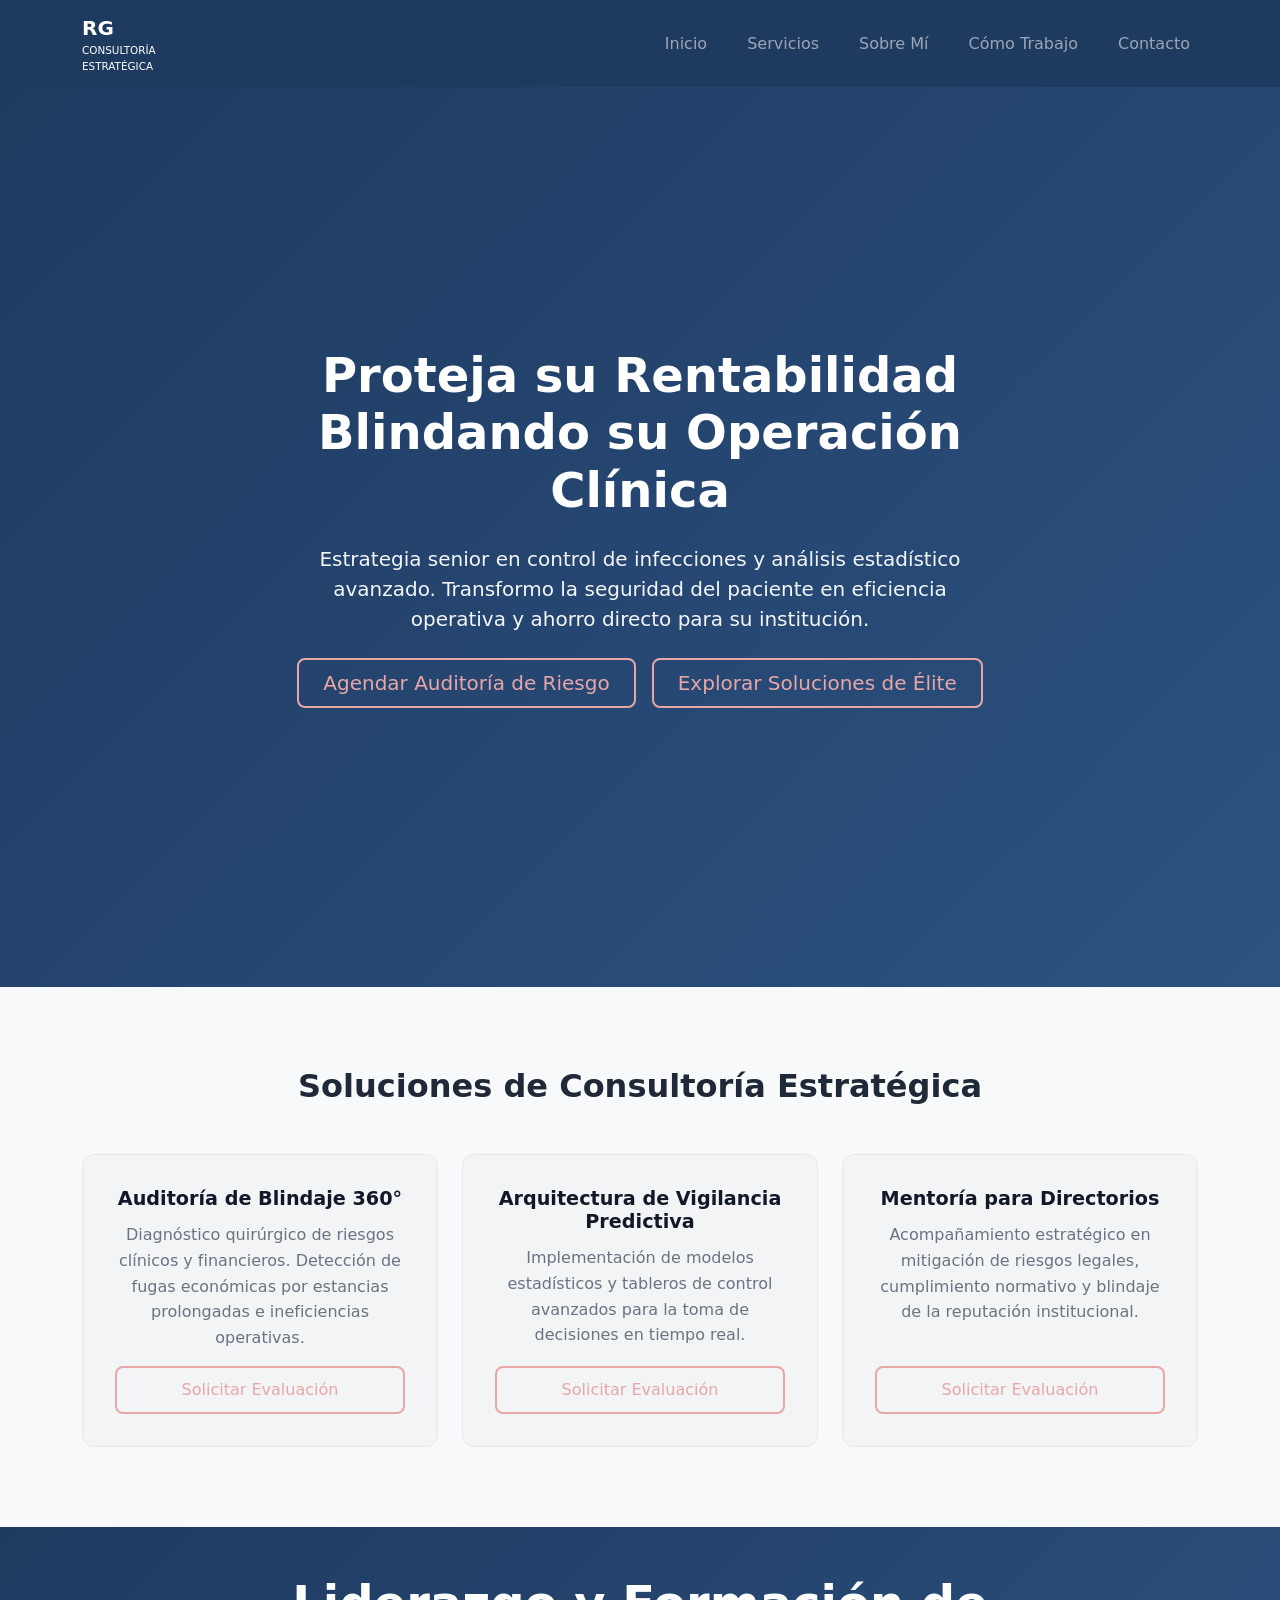
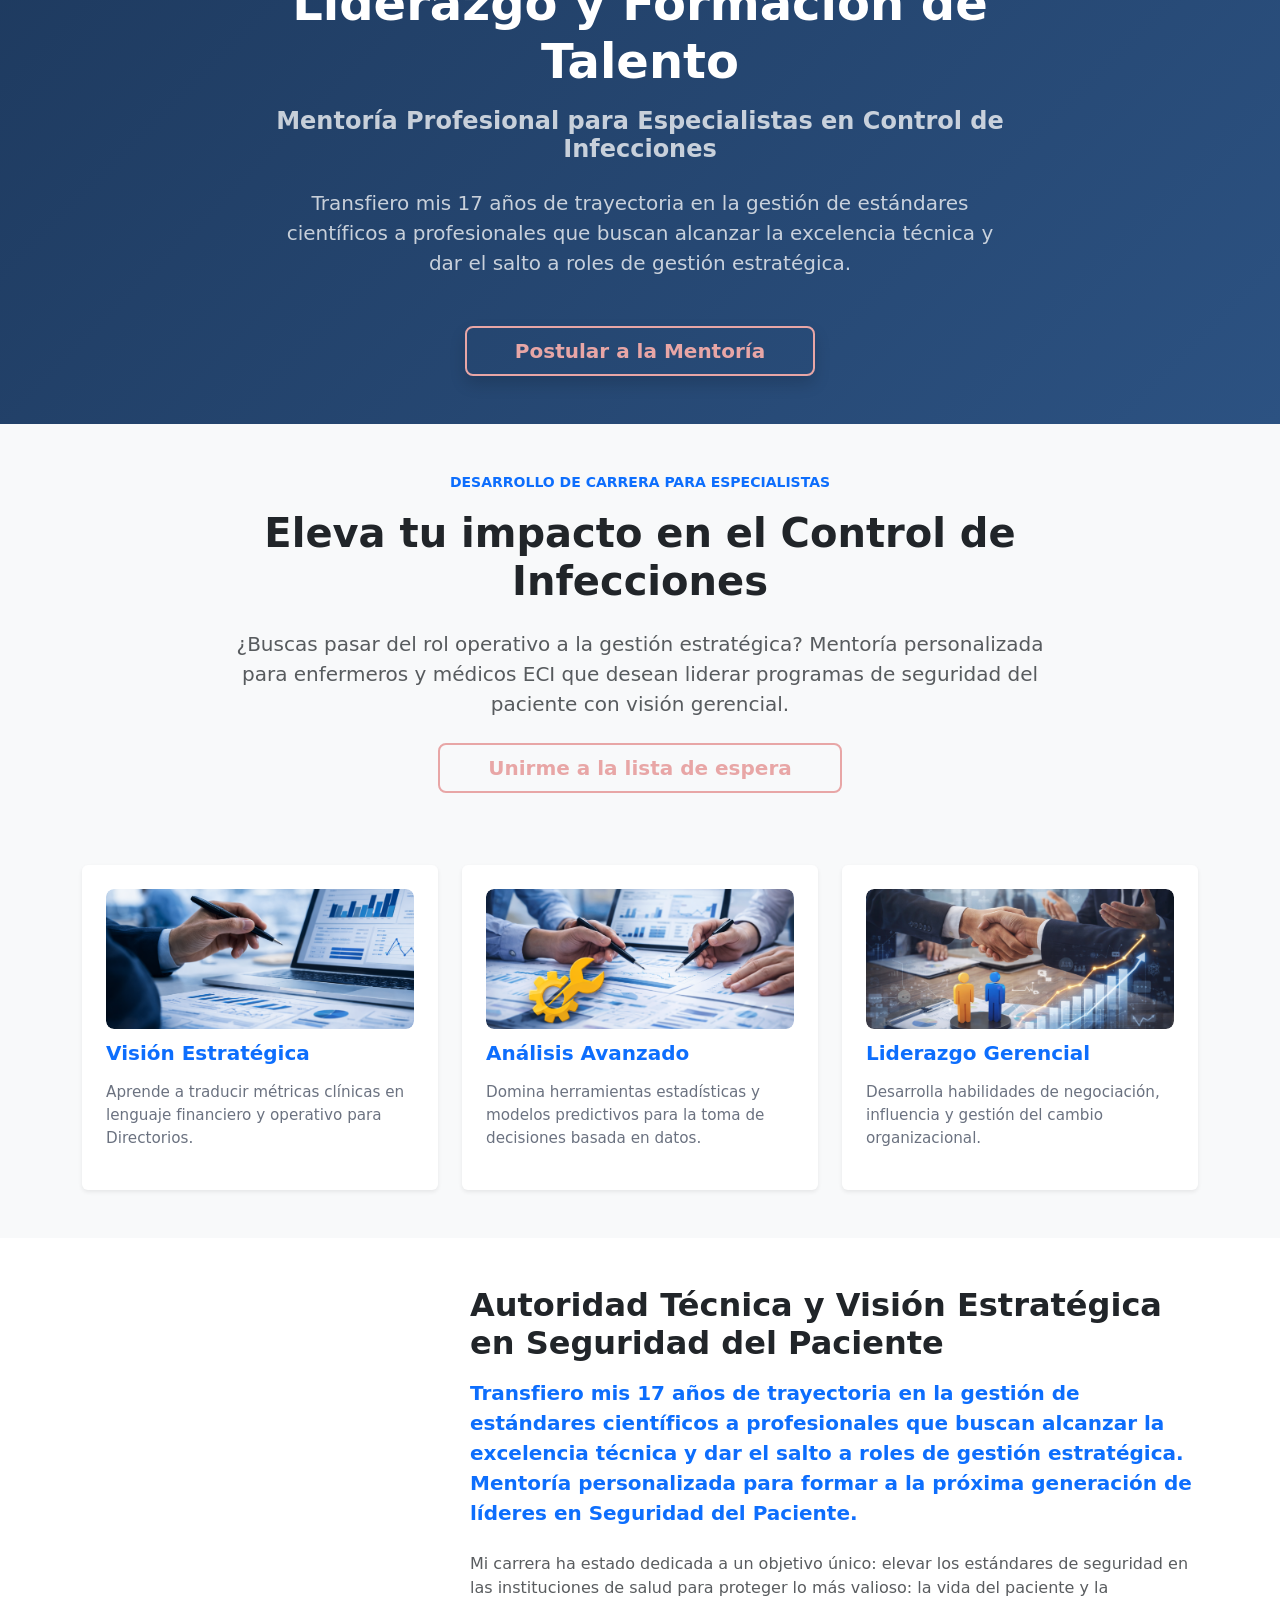
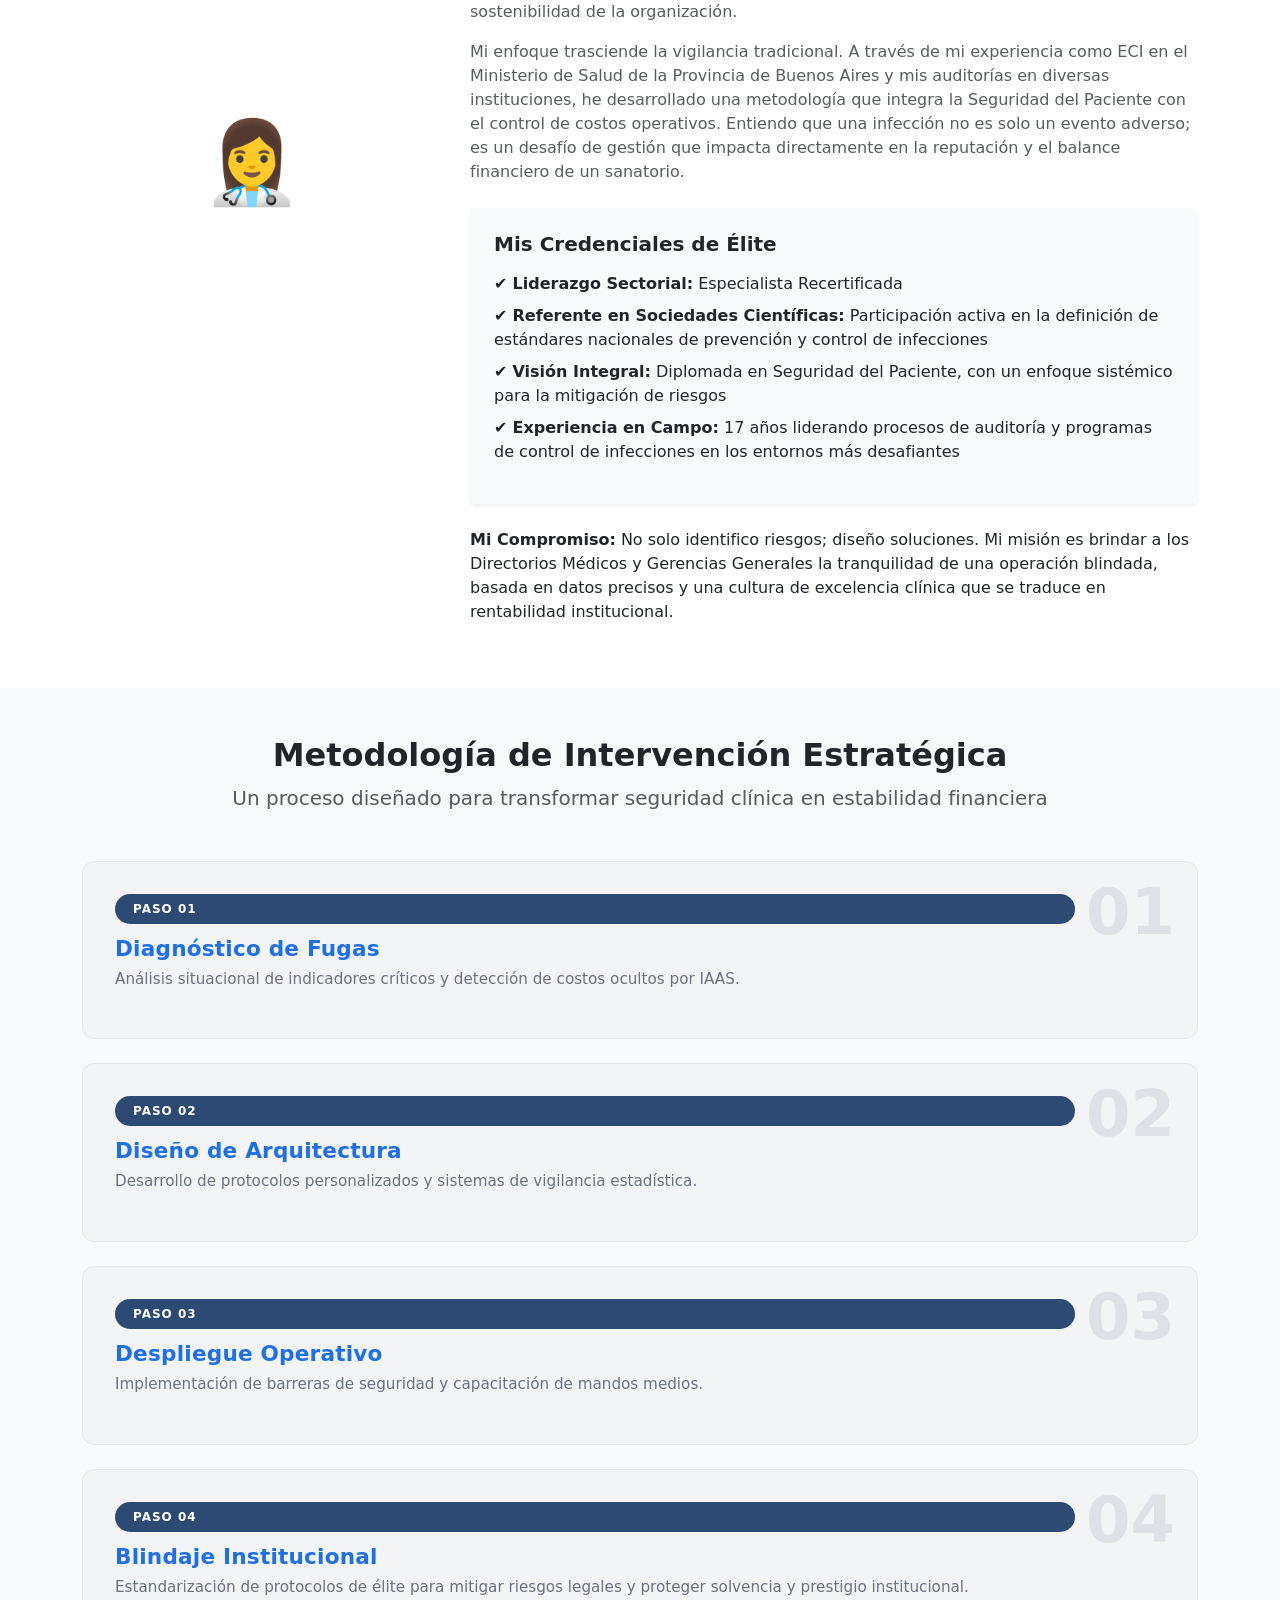
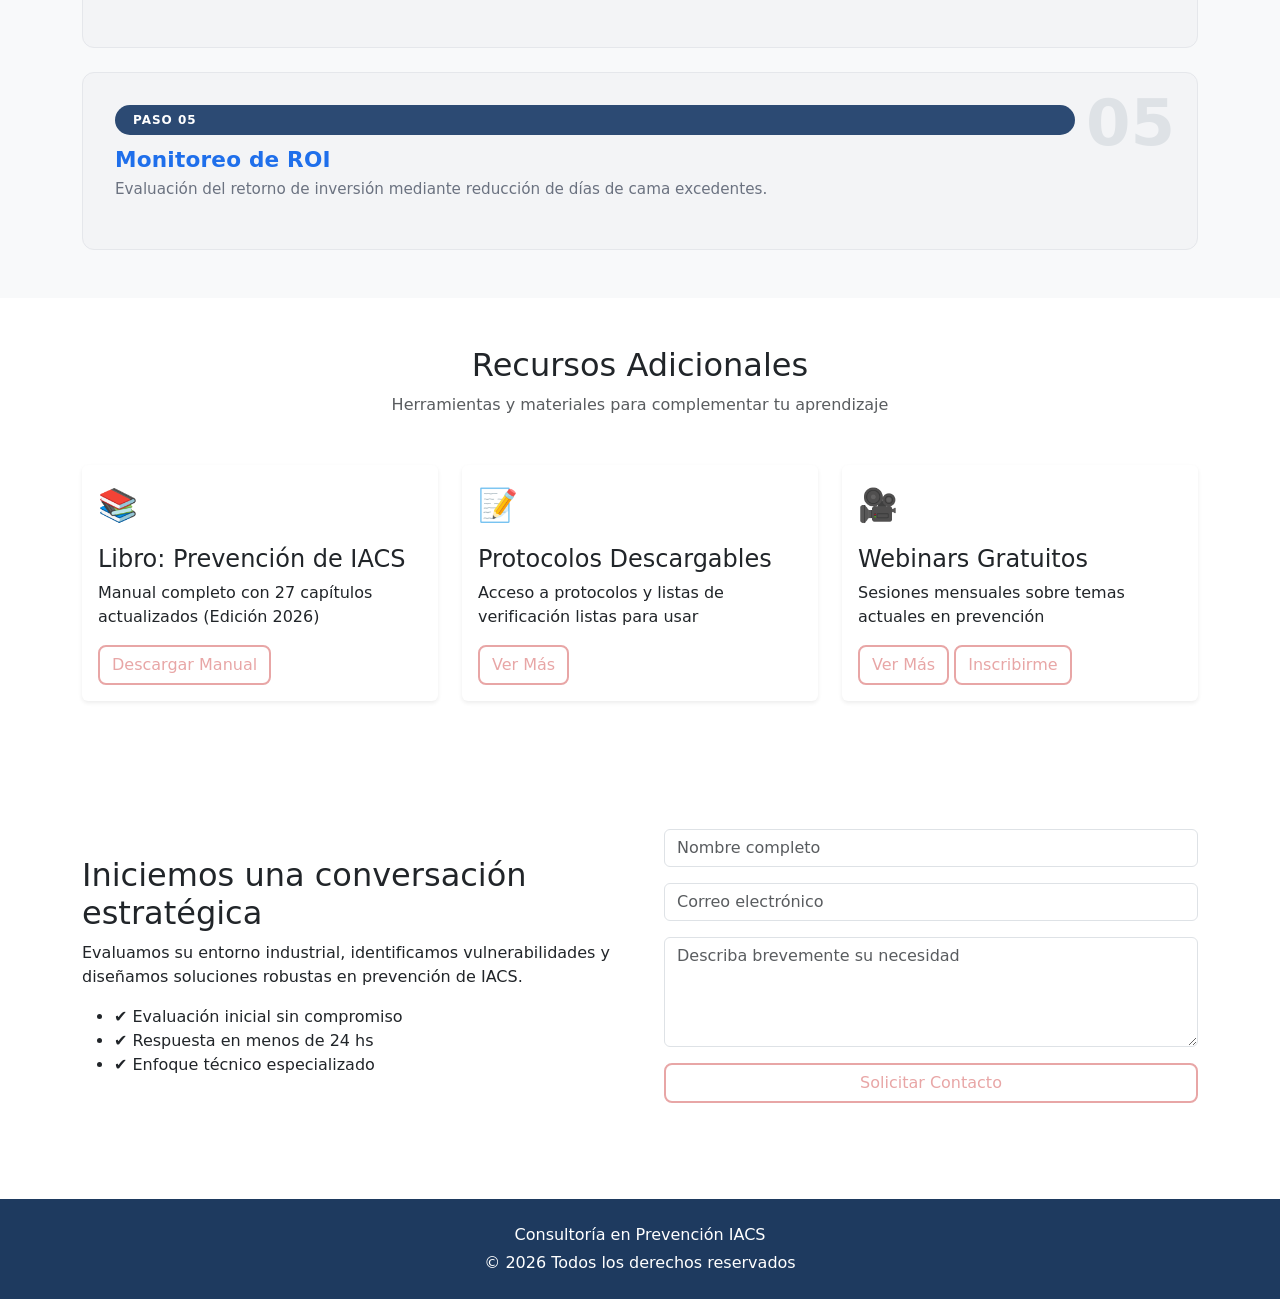
==== index.html @ 0b845f8f "Botones 2" ====
<!DOCTYPE html>
<html lang="es">
<head>
<meta charset="UTF-8">
<meta name="viewport" content="width=device-width, initial-scale=1.0">

 <!-- 2. SEO principal -->
    <title>Consultoría en Prevención de Infecciones Asociadas al Cuidado de la Salud (IACS)</title>
    <meta name="description" content="Consultoría especializada en prevención de Infecciones Asociadas al Cuidado de la Salud (IACS), seguridad del paciente y optimización de la operación clínica en hospitales y clínicas.">

    <!-- Canonical -->
<link rel="canonical" href="https://rgconsultoria-iacs.com.ar/">

<!-- Open Graph (mejora interpretación y redes) -->
<meta property="og:title" content="Consultoría en Prevención de IACS | Servicios Especializados">
<meta property="og:description" content="Consultoría especializada en prevención de Infecciones Asociadas al Cuidado de la Salud (IACS) y optimización de la operación clínica.">
<meta property="og:type" content="website">
<meta property="og:url" content="https://rgconsultoria-iacs.com.ar/">
<meta property="og:locale" content="es_AR">

<!-- Datos estructurados para Google -->
<script type="application/ld+json">
{
 "@context": "https://schema.org",
 "@type": "ProfessionalService",
 "name": "RG Consultoría Estratégica",
 "url": "https://rgconsultoria-iacs.com.ar",
 "description": "Consultoría especializada en prevención de Infecciones Asociadas al Cuidado de la Salud (IACS), seguridad del paciente y optimización de la operación clínica en instituciones sanitarias.",
 "areaServed": "Argentina",
 "serviceType": "Consultoría en control de infecciones hospitalarias",
 "industry": "Healthcare Consulting",
 "knowsAbout": [
  "Infecciones Asociadas al Cuidado de la Salud",
  "Control de infecciones hospitalarias",
  "Seguridad del paciente",
  "Gestión hospitalaria",
  "Epidemiología hospitalaria",
  "Rosa Gerez, Especialista en Control de Infecciones"
 ]
}
</script>
    <meta name="keywords" content="IACS, infecciones hospitalarias, consultoría sanitaria, control de infecciones, gestión hospitalaria, prevención, seguridad del paciente, PROA, PRA, RAM, MOR, PDR">


<!-- Bootstrap -->
<link href="https://cdn.jsdelivr.net/npm/bootstrap@5.3.3/dist/css/bootstrap.min.css" rel="stylesheet">

<!-- Tu CSS -->
<link rel="stylesheet" href="styles.css">

<style>
:root{
--primary:#1e3a5f;
--primary-light:#2c5282;
--accent:#00d4ff;
}

.hero{
min-height:100vh;
background:linear-gradient(135deg,var(--primary),var(--primary-light));
}

.section-padding{
padding:80px 0;
}

.footer{
background:var(--primary);
color:white;
}
</style>
</head>

<body>

<!-- ================= NAVBAR ================= -->

<nav class="navbar navbar-expand-lg navbar-dark sticky-top" style="background-color:#1e3a5f;">
<div class="container">

<a class="navbar-brand fw-bold" href="#">
RG
<small class="d-block fw-normal" style="font-size:0.65rem;">
CONSULTORÍA<br>ESTRATÉGICA
</small>
</a>

<button class="navbar-toggler" type="button" data-bs-toggle="collapse" data-bs-target="#navbarNav">
<span class="navbar-toggler-icon"></span>
</button>

<div class="collapse navbar-collapse justify-content-end" id="navbarNav">
<ul class="navbar-nav gap-lg-4">
<li class="nav-item"><a class="nav-link" href="#inicio">Inicio</a></li>
<li class="nav-item"><a class="nav-link" href="#servicios">Servicios</a></li>
<li class="nav-item"><a class="nav-link" href="#sobre-mi">Sobre Mí</a></li>
<li class="nav-item"><a class="nav-link" href="#proceso">Cómo Trabajo</a></li>
<li class="nav-item"><a class="nav-link" href="#contacto">Contacto</a></li>
</ul>
</div>

</div>
</nav>

<!-- ================= HERO ================= -->

<section class="hero d-flex align-items-center text-white text-center" id="inicio">

<div class="container">

<div class="row justify-content-center">
<div class="col-lg-9">

<h1 class="display-5 fw-bold mb-4">
Proteja su Rentabilidad Blindando su Operación Clínica
</h1>

<p class="lead mb-4">
Estrategia senior en control de infecciones y análisis estadístico avanzado.
Transformo la seguridad del paciente en eficiencia operativa y ahorro
directo para su institución.
</p>

<div class="d-flex flex-column flex-md-row justify-content-center gap-3">

<a href="#contacto" class="btn btn-light btn-lg px-4">
Agendar Auditoría de Riesgo
</a>

<a href="#servicios" class="btn btn-outline-light btn-lg px-4">
Explorar Soluciones de Élite
</a>

</div>

</div>
</div>

</div>
</section>

<!-- ================= SERVICES ================= -->

<section class="section-padding bg-light" id="servicios">
<div class="container text-center">

<h2 class="titulo-seccion">Soluciones de Consultoría Estratégica</h2>

<div class="row g-4">

<!-- SERVICIO 1 -->
<div class="col-md-4">
<div class="servicio-card">

<h3>Auditoría de Blindaje 360°</h3>

<p>
Diagnóstico quirúrgico de riesgos clínicos y financieros. Detección de fugas económicas por estancias prolongadas e ineficiencias operativas.
</p>

<a href="#contacto" class="btn-servicio">
Solicitar Evaluación
</a>

</div>
</div>

<!-- SERVICIO 2 -->
<div class="col-md-4">
<div class="servicio-card">

<h3>Arquitectura de Vigilancia Predictiva</h3>

<p>
Implementación de modelos estadísticos y tableros de control avanzados para la toma de decisiones en tiempo real.
</p>

<a href="#contacto" class="btn-servicio">
Solicitar Evaluación
</a>

</div>
</div>

<!-- SERVICIO 3 -->
<div class="col-md-4">
<div class="servicio-card">

<h3>Mentoría para Directorios</h3>

<p>
Acompañamiento estratégico en mitigación de riesgos legales, cumplimiento normativo y blindaje de la reputación institucional.
</p>

<a href="#contacto" class="btn-servicio">
Solicitar Evaluación
</a>

</div>
</div>

</div>
</div>
</section>

<!-- MENTORSHIP SECTION -->
<section class="py-5 text-white" style="background: linear-gradient(135deg, #1e3a5f 0%, #2c5282 100%);">
  <div class="container text-center">
    
    <div class="row justify-content-center">
      <div class="col-lg-8">
        
        <h2 class="display-5 fw-bold mb-3">
          Liderazgo y Formación de Talento
        </h2>

        <h3 class="h4 fw-semibold mb-4 opacity-75">
          Mentoría Profesional para Especialistas en Control de Infecciones
        </h3>

        <p class="lead mb-5 opacity-75">
          Transfiero mis 17 años de trayectoria en la gestión de estándares científicos 
          a profesionales que buscan alcanzar la excelencia técnica y dar el salto a roles 
          de gestión estratégica.
        </p>

        <a href="#contacto" class="btn btn-light btn-lg px-5 fw-bold shadow">
          Postular a la Mentoría
        </a>

      </div>
    </div>

  </div>
</section>


<!-- CAREER DEVELOPMENT SECTION -->
<section class="py-5 bg-light">
  <div class="container">

    <!-- Header -->
    <div class="row justify-content-center text-center mb-5">
      <div class="col-lg-9">

        <p class="text-uppercase fw-semibold text-primary small mb-3">
          Desarrollo de Carrera para Especialistas
        </p>

        <h2 class="display-6 fw-bold mb-4">
          Eleva tu impacto en el Control de Infecciones
        </h2>

        <p class="lead text-muted mb-4">
          ¿Buscas pasar del rol operativo a la gestión estratégica? Mentoría personalizada 
          para enfermeros y médicos ECI que desean liderar programas de seguridad del paciente 
          con visión gerencial.
        </p>

        <a href="#contacto" class="btn btn-primary btn-lg px-5 fw-semibold">
          Unirme a la lista de espera
        </a>

      </div>
    </div>

   <!-- Cards -->
<div class="row g-4 mt-4">

  <div class="col-md-4">
    <div class="card h-100 border-0 shadow-sm">
      <div class="card-body p-4">

        <div class="card-img-container">
          <img src="img/vision-estrategica.png"
          class="card-img-feature"
          alt="Visión estratégica">
        </div>

        <h5 class="fw-bold mb-3 text-primary">
          Visión Estratégica
        </h5>

        <p class="texto-proceso">
          Aprende a traducir métricas clínicas en lenguaje financiero y operativo 
          para Directorios.
        </p>

      </div>
    </div>
  </div>

  <div class="col-md-4">
    <div class="card h-100 border-0 shadow-sm">
      <div class="card-body p-4">

        <div class="card-img-container">
          <img src="img/Analisis-Avanzado.png"
          class="card-img-feature"
          alt="Análisis Avanzado">
        </div>

        <h5 class="fw-bold mb-3 text-primary">
          Análisis Avanzado
        </h5>

        <p class="texto-proceso">
          Domina herramientas estadísticas y modelos predictivos para la toma 
          de decisiones basada en datos.
        </p>

      </div>
    </div>
  </div>

  <div class="col-md-4">
    <div class="card h-100 border-0 shadow-sm">
      <div class="card-body p-4">

        <div class="card-img-container">
          <img src="img/Liderazgo-Gerencial.png"
          class="card-img-feature"
          alt="Liderazgo Gerencial">
        </div>

        <h5 class="fw-bold mb-3 text-primary">
          Liderazgo Gerencial
        </h5>

        <p class="texto-proceso">
          Desarrolla habilidades de negociación, influencia y gestión del cambio 
          organizacional.
        </p>

      </div>
    </div>
  </div>

</div>
  </div>
</section>

<!-- ABOUT SECTION -->
<section id="sobre-mi" class="py-5">
  <div class="container">
    <div class="row align-items-center g-5">

      <!-- Imagen / Ícono -->
      <div class="col-lg-4 text-center">
        <div class="display-1">
          👩‍⚕️
        </div>
      </div>

      <!-- Texto -->
      <div class="col-lg-8">

        <h2 class="fw-bold mb-3">
          Autoridad Técnica y Visión Estratégica en Seguridad del Paciente
        </h2>

        <p class="fs-5 fw-semibold text-primary mb-4">
          Transfiero mis 17 años de trayectoria en la gestión de estándares científicos a profesionales que buscan alcanzar la excelencia técnica y dar el salto a roles de gestión estratégica. Mentoría personalizada para formar a la próxima generación de líderes en Seguridad del Paciente.
        </p>

        <p class="text-muted">
          Mi carrera ha estado dedicada a un objetivo único: elevar los estándares de seguridad en las instituciones de salud para proteger lo más valioso: la vida del paciente y la sostenibilidad de la organización.
        </p>

        <p class="text-muted">
          Mi enfoque trasciende la vigilancia tradicional. A través de mi experiencia como ECI en el Ministerio de Salud de la Provincia de Buenos Aires y mis auditorías en diversas instituciones, he desarrollado una metodología que integra la Seguridad del Paciente con el control de costos operativos. Entiendo que una infección no es solo un evento adverso; es un desafío de gestión que impacta directamente en la reputación y el balance financiero de un sanatorio.
        </p>

        <!-- Credenciales -->
        <div class="mt-4 p-4 bg-light rounded shadow-sm">
  <h5 class="fw-bold mb-3">Mis Credenciales de Élite</h5>

  <ul class="list-unstyled mb-3">
    <li class="mb-2">
      ✔ <strong>Liderazgo Sectorial:</strong> Especialista Recertificada
    </li>

    <li class="mb-2">
      ✔ <strong>Referente en Sociedades Científicas:</strong> Participación activa en la definición de estándares nacionales de prevención y control de infecciones
    </li>

    <li class="mb-2">
      ✔ <strong>Visión Integral:</strong> Diplomada en Seguridad del Paciente, con un enfoque sistémico para la mitigación de riesgos
    </li>

    <li>
      ✔ <strong>Experiencia en Campo:</strong> 17 años liderando procesos de auditoría y programas de control de infecciones en los entornos más desafiantes
    </li>
  </ul>
        </div>

        <p class="mt-4">
          <strong>Mi Compromiso:</strong> No solo identifico riesgos; diseño soluciones. 
    Mi misión es brindar a los Directorios Médicos y Gerencias Generales la tranquilidad 
    de una operación blindada, basada en datos precisos y una cultura de excelencia clínica 
    que se traduce en rentabilidad institucional.
        </p>

      </div>
    </div>
  </div>
</section>



<!-- PROCESS SECTION -->
<section id="proceso" class="py-5 bg-light">
  <div class="container">

    <!-- Header -->
    <div class="text-center mb-5">
      <h2 class="fw-bold">Metodología de Intervención Estratégica</h2>
      <p class="lead text-muted">
        Un proceso diseñado para transformar seguridad clínica en estabilidad financiera
      </p>
    </div>

    <div class="row g-4">

      <!-- STEP 1 -->
      <div class="col-12">
        <div class="proceso-card">
          <div class="numero-proceso">01</div>

          <span class="paso-badge">PASO 01</span>

          <h5 class="titulo-proceso">
            Diagnóstico de Fugas
          </h5>

          <p class="texto-proceso">
            Análisis situacional de indicadores críticos y detección de costos ocultos por IAAS.
          </p>
        </div>
      </div>

      <!-- STEP 2 -->
      <div class="col-12">
        <div class="proceso-card">
          <div class="numero-proceso">02</div>

          <span class="paso-badge">PASO 02</span>

          <h5 class="titulo-proceso">
            Diseño de Arquitectura
          </h5>

          <p class="texto-proceso">
            Desarrollo de protocolos personalizados y sistemas de vigilancia estadística.
          </p>
        </div>
      </div>

      <!-- STEP 3 -->
      <div class="col-12">
        <div class="proceso-card">
          <div class="numero-proceso">03</div>

          <span class="paso-badge">PASO 03</span>

          <h5 class="titulo-proceso">
            Despliegue Operativo
          </h5>

          <p class="texto-proceso">
            Implementación de barreras de seguridad y capacitación de mandos medios.
          </p>
        </div>
      </div>

      <!-- STEP 4 -->
      <div class="col-12">
        <div class="proceso-card">
          <div class="numero-proceso">04</div>

          <span class="paso-badge">PASO 04</span>

          <h5 class="titulo-proceso">
            Blindaje Institucional
          </h5>

          <p class="texto-proceso">
            Estandarización de protocolos de élite para mitigar riesgos legales
            y proteger solvencia y prestigio institucional.
          </p>
        </div>
      </div>

      <!-- STEP 5 -->
      <div class="col-12">
        <div class="proceso-card">
          <div class="numero-proceso">05</div>

          <span class="paso-badge">PASO 05</span>

          <h5 class="titulo-proceso">
            Monitoreo de ROI
          </h5>

          <p class="texto-proceso">
            Evaluación del retorno de inversión mediante reducción de días de cama excedentes.
          </p>
        </div>
      </div>

    </div>
  </div>
</section>



<!-- ================= RECURSOS  ================= -->


<section class="resources py-5" id="recursos">
  <div class="container">

    <div class="text-center mb-5">
      <h2>Recursos Adicionales</h2>
      <p class="text-muted">Herramientas y materiales para complementar tu aprendizaje</p>
    </div>

    <div class="row g-4">

      <div class="col-md-6 col-lg-4">
        <div class="card h-100 shadow-sm border-0">
          <div class="card-body">

            <div class="fs-2 mb-3">📚</div>

            <h4 class="card-title">Libro: Prevención de IACS</h4>

            <p class="card-text">
              Manual completo con 27 capítulos actualizados (Edición 2026)
            </p>

            <a href="recursos/Prevención de Infecciones Asociadas al Cuidado de la Salud.pdf" class="btn btn-outline-danger">
              Descargar Manual
            </a>

          </div>
        </div>
      </div>


      <div class="col-md-6 col-lg-4">
        <div class="card h-100 shadow-sm border-0">
          <div class="card-body">

            <div class="fs-2 mb-3">📝</div>

            <h4 class="card-title">Protocolos Descargables</h4>

            <p class="card-text">
              Acceso a protocolos y listas de verificación listas para usar
            </p>

            <a href="resourses.html" class="btn btn-outline-danger">
              Ver Más
            </a>

          </div>
        </div>
      </div>


      <div class="col-md-6 col-lg-4">
        <div class="card h-100 shadow-sm border-0">
          <div class="card-body">

            <div class="fs-2 mb-3">🎥</div>

            <h4 class="card-title">Webinars Gratuitos</h4>

            <p class="card-text">
              Sesiones mensuales sobre temas actuales en prevención
            </p>

            <a href="resourses.html" class="btn btn-outline-danger">
              Ver Más
            </a>
            <a href="index.html#contacto" class="btn btn-outline-danger">
              Inscribirme
            </a>

          </div>
        </div>
      </div>

    </div>

  </div>
</section>
<!-- ================= CONTACT (igual texto) ================= -->

<section class="section-padding" id="contacto">
<div class="container">

<div class="row g-5 align-items-center">

<div class="col-md-6">
<h2>Iniciemos una conversación estratégica</h2>
<p>
Evaluamos su entorno industrial, identificamos vulnerabilidades y
diseñamos soluciones robustas en prevención de IACS.
</p>
<ul>
<li>✔ Evaluación inicial sin compromiso</li>
<li>✔ Respuesta en menos de 24 hs</li>
<li>✔ Enfoque técnico especializado</li>
</ul>
</div>

<div class="col-md-6">

<form id="contactForm">

<div class="mb-3">
<input type="text" name="nombre" class="form-control" placeholder="Nombre completo" required>
</div>

<div class="mb-3">
<input type="email" name="email" class="form-control" placeholder="Correo electrónico" required>
</div>

<div class="mb-3">
<textarea name="mensaje" class="form-control" rows="4" placeholder="Describa brevemente su necesidad"></textarea>
</div>

<button type="submit" class="btn btn-primary w-100">
Solicitar Contacto
</button>

</form>

<p id="respuesta" class="mt-3 text-success"></p>

</div>
</div>
</div>
</section>

<!-- ================= FOOTER ================= -->

<footer class="footer py-4 text-center">
<div class="container">
<p class="mb-1">Consultoría en Prevención IACS</p>
<p class="mb-0">© 2026 Todos los derechos reservados</p>
</div>
</footer>

<script src="https://cdn.jsdelivr.net/npm/bootstrap@5.3.2/dist/js/bootstrap.bundle.min.js"></script>
<script>

const form = document.getElementById("contactForm");

form.addEventListener("submit", function(e){

e.preventDefault();

const data = new FormData(form);

fetch("https://script.google.com/macros/s/AKfycbys8Nku9BcvokausX7M94E_9Dli8egHBIIAOxjEu-GWNiD5IlkWFVbdpe_EuDMEPZQI/exec", {
method: "POST",
body: data
})
.then(response => response.text())
.then(data => {

document.getElementById("respuesta").innerHTML =
"✔ Mensaje enviado correctamente. Nos pondremos en contacto.";

form.reset();

})
.catch(error => {

document.getElementById("respuesta").innerHTML =
"❌ Error al enviar el mensaje.";

});

});

</script>
</body>
</html>
---- styles.css ----
.proceso-card{
    border:1px solid #e5e7eb;
    background:#f3f4f6;
    padding:2rem;
    border-radius:12px;
    position:relative;
    overflow:hidden;
}

.numero-proceso{
    position:absolute;
    top:18px;
    right:22px;
    font-size:64px;   /* antes 90px */
    font-weight:800;
    color:#dee2e6;    /* más claro */
    line-height:1;
}

.paso-badge{
    display:block;
    width:calc(100% - 90px);
    background:#2c4a73;
    color:white;
    padding:6px 18px;
    border-radius:20px;
    font-size:0.75rem;
    font-weight:700;
    letter-spacing:1px;
}
.titulo-proceso{
    font-size:1.35rem;
    font-weight:700;
    color:#1f6feb;
    margin-top:12px;
    margin-bottom:6px;
    letter-spacing:0.2px;
}

.texto-proceso{
    color:#6b7280;
    font-size:0.95rem;
    line-height:1.5;
}

.hero{
padding-top:120px;
padding-bottom:140px;
background: linear-gradient(135deg,#2c4a73,#314f78);
}

.hero h1{
max-width:none;
margin:auto;
}

.hero p{
max-width:700px;
margin:auto;
opacity:0.95;
}

.btn-light{
font-weight:600;
}

/* TITULO SECCION */

.titulo-seccion{
    font-size:2rem;
    font-weight:700;
    margin-bottom:3rem;
    color:#1f2937;
}

/* CARDS SERVICIOS */

.servicio-card{
    background:#f3f4f6;
    border:1px solid #e5e7eb;
    border-radius:12px;
    padding:2rem;

    height:100%;
    display:flex;
    flex-direction:column;

    transition:all 0.25s ease;
}

/* hover elegante */

.servicio-card:hover{
    transform:translateY(-6px);
    box-shadow:0 10px 30px rgba(0,0,0,0.08);
}

/* TITULO */

.servicio-card h3{
    font-size:1.2rem;
    font-weight:700;
    margin-bottom:0.8rem;
    color:#111827;
}

/* TEXTO */

.servicio-card p{
    color:#6b7280;
    line-height:1.6;
    flex-grow:1;
}

/* BOTON */

.btn-servicio{
    margin-top:auto;

    background:transparent;
    color:#e8a6a6;

    padding:10px 18px;

    border-radius:8px;
    border:2px solid #e8a6a6;

    text-decoration:none;
    font-weight:500;

    transition:all 0.25s ease;
}


.btn-servicio:hover{
    background:#e8a6a6;
    color:#1f2937;
    transform:translateY(-2px);
    box-shadow:0 8px 18px rgba(0,0,0,0.12);
}

.icono-card{
    width:70px;
    height:70px;
    object-fit:contain;
    margin-bottom:12px;
}

.card-img-feature{
    width:100%;
    height:100%;
    object-fit:cover;
    border-radius:8px;
}

.card-img-container{
    height:140px;
    overflow:hidden;
    border-radius:8px;
    margin-bottom:12px;
}

.btn{
    background:transparent;
    color:#e8a6a6;
    border:2px solid #e8a6a6;
    border-radius:8px;
    font-weight:500;
    transition:all 0.25s ease;
}

.btn:hover{
    background:#e8a6a6;
    color:#1f2937;
    transform:translateY(-2px);
    box-shadow:0 8px 18px rgba(0,0,0,0.12);
}
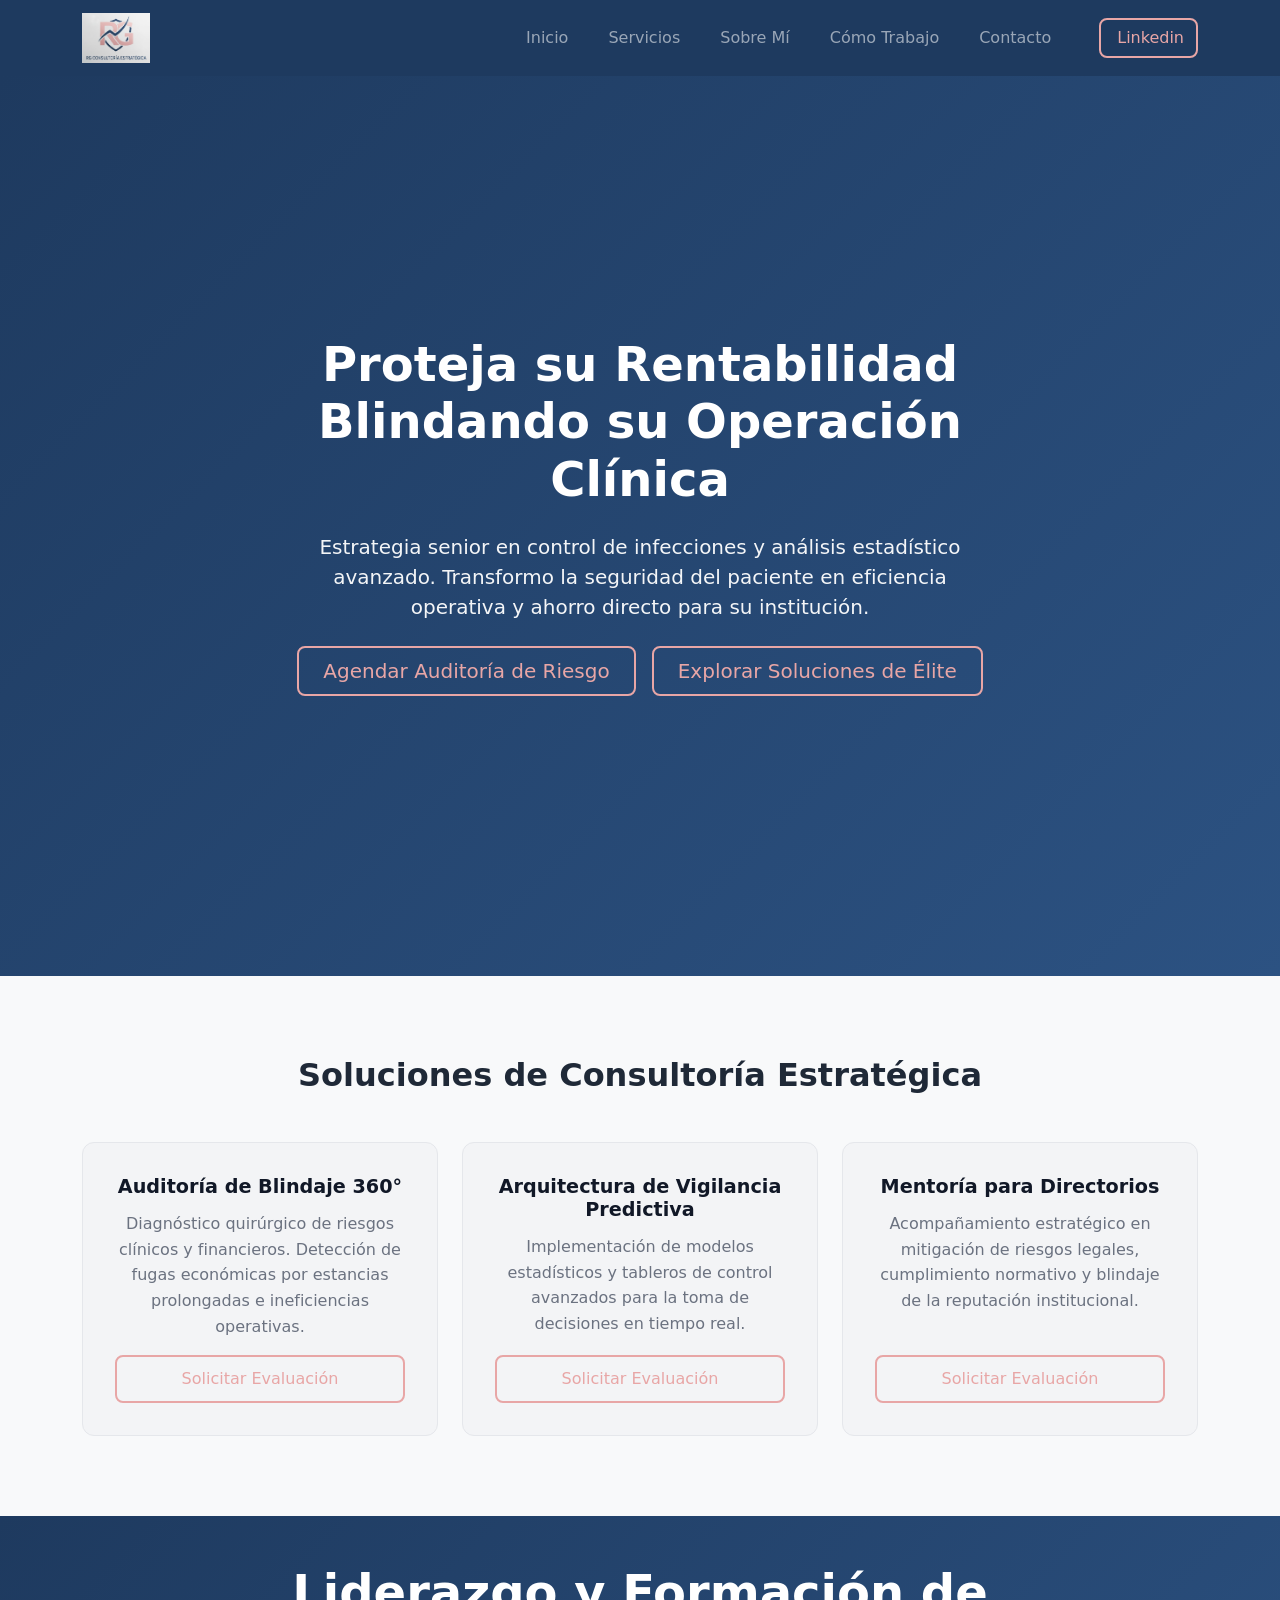
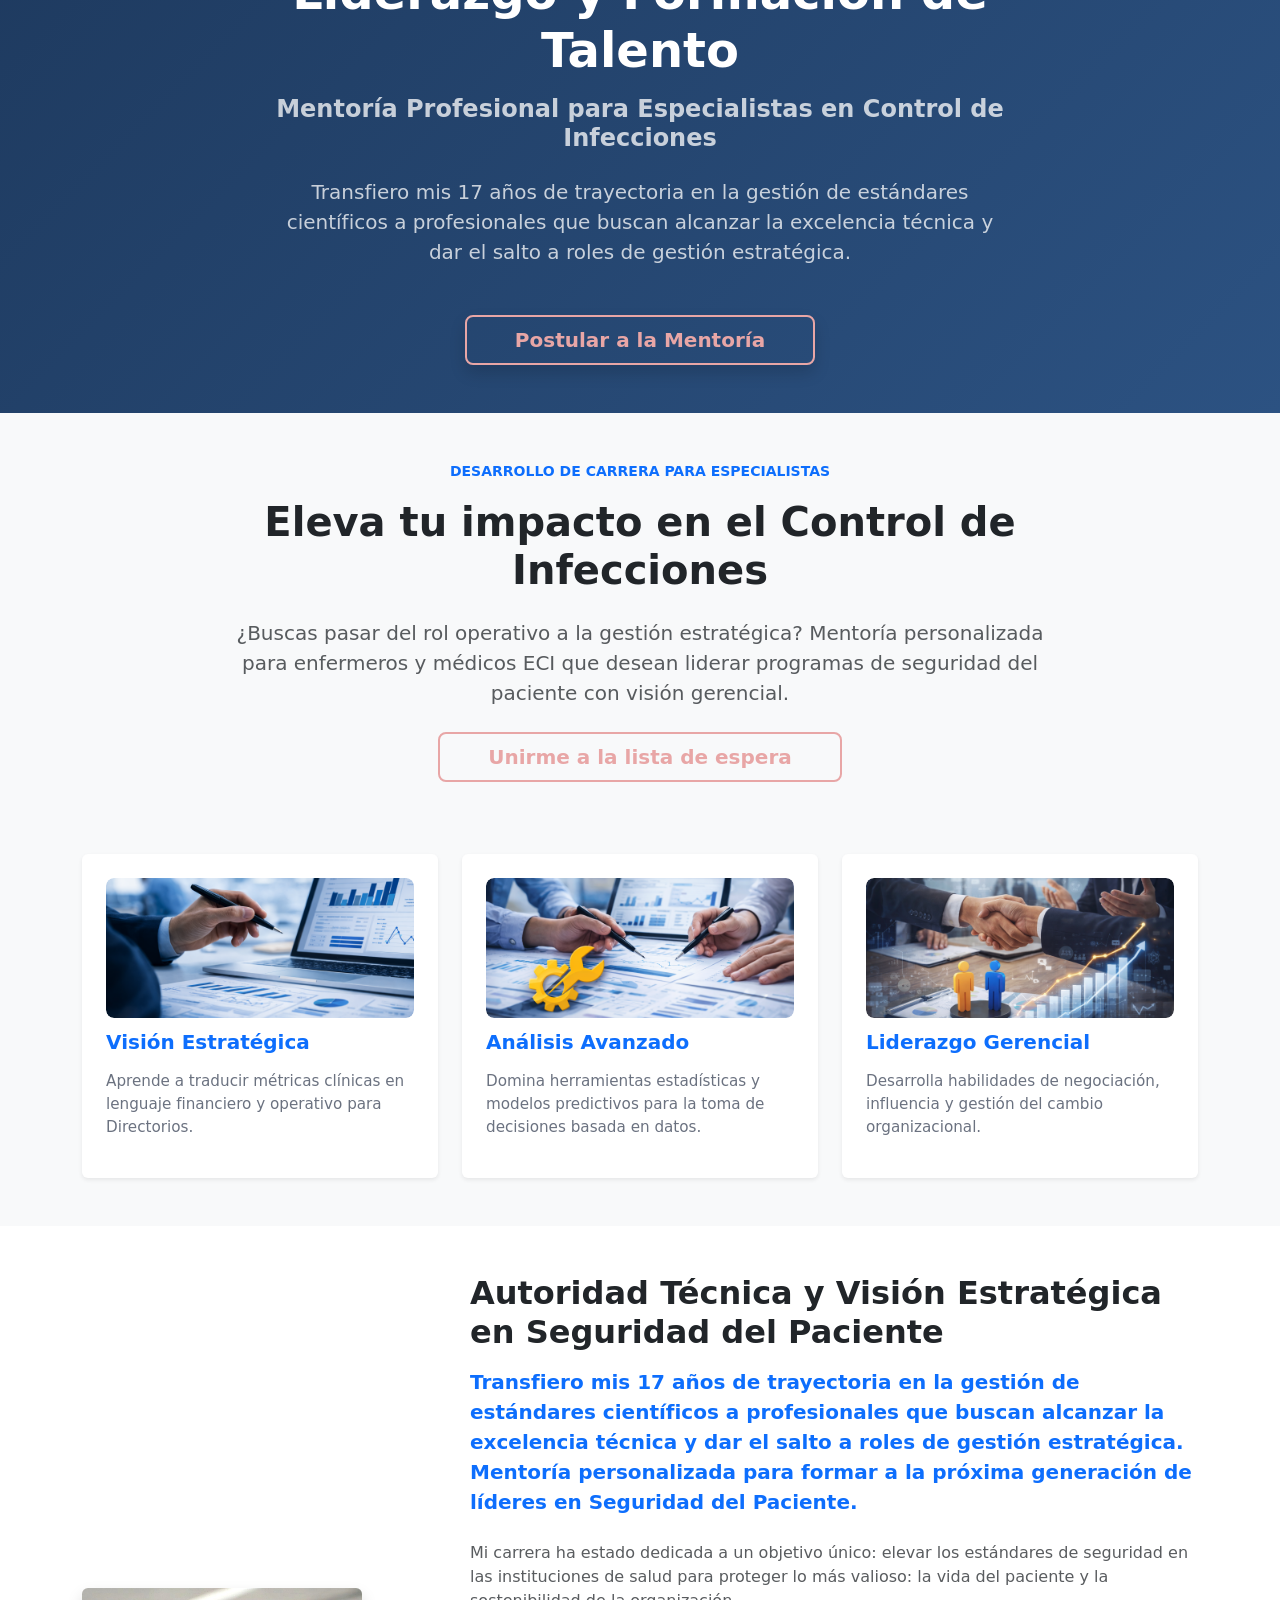
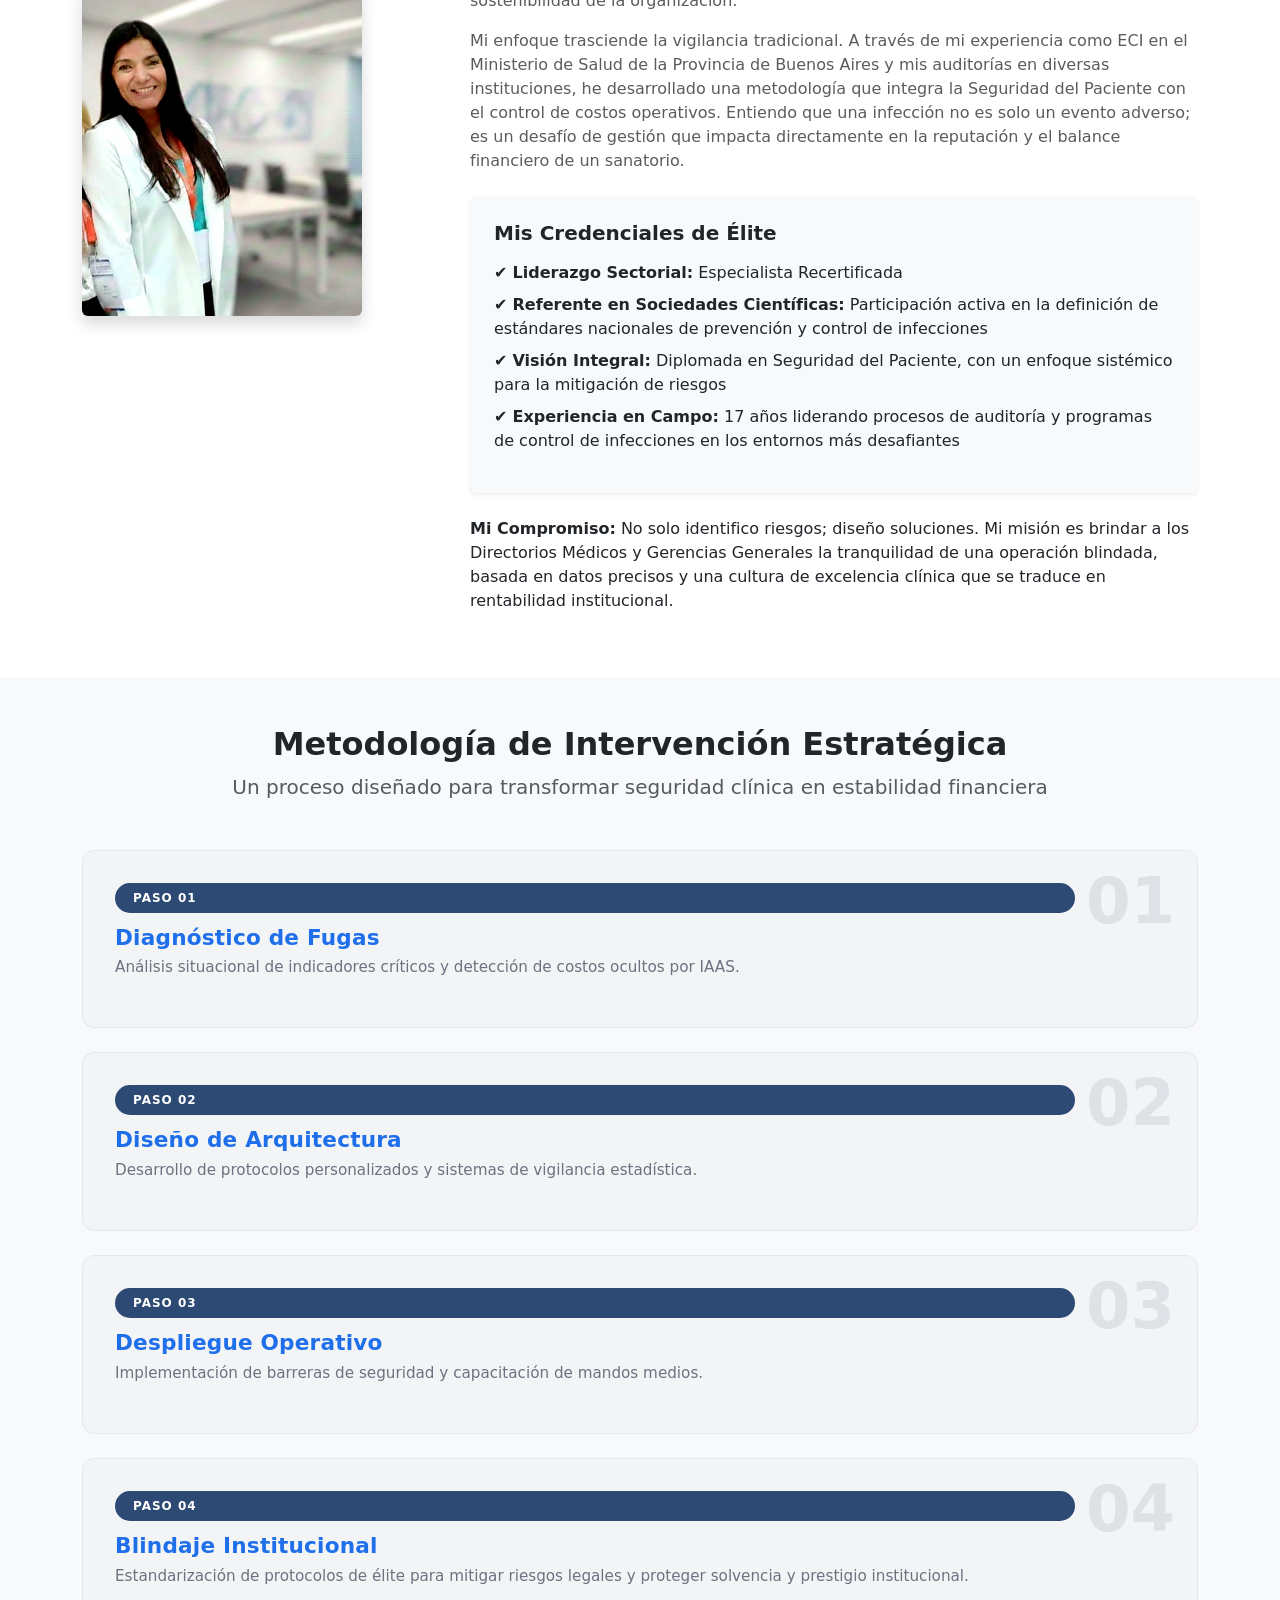
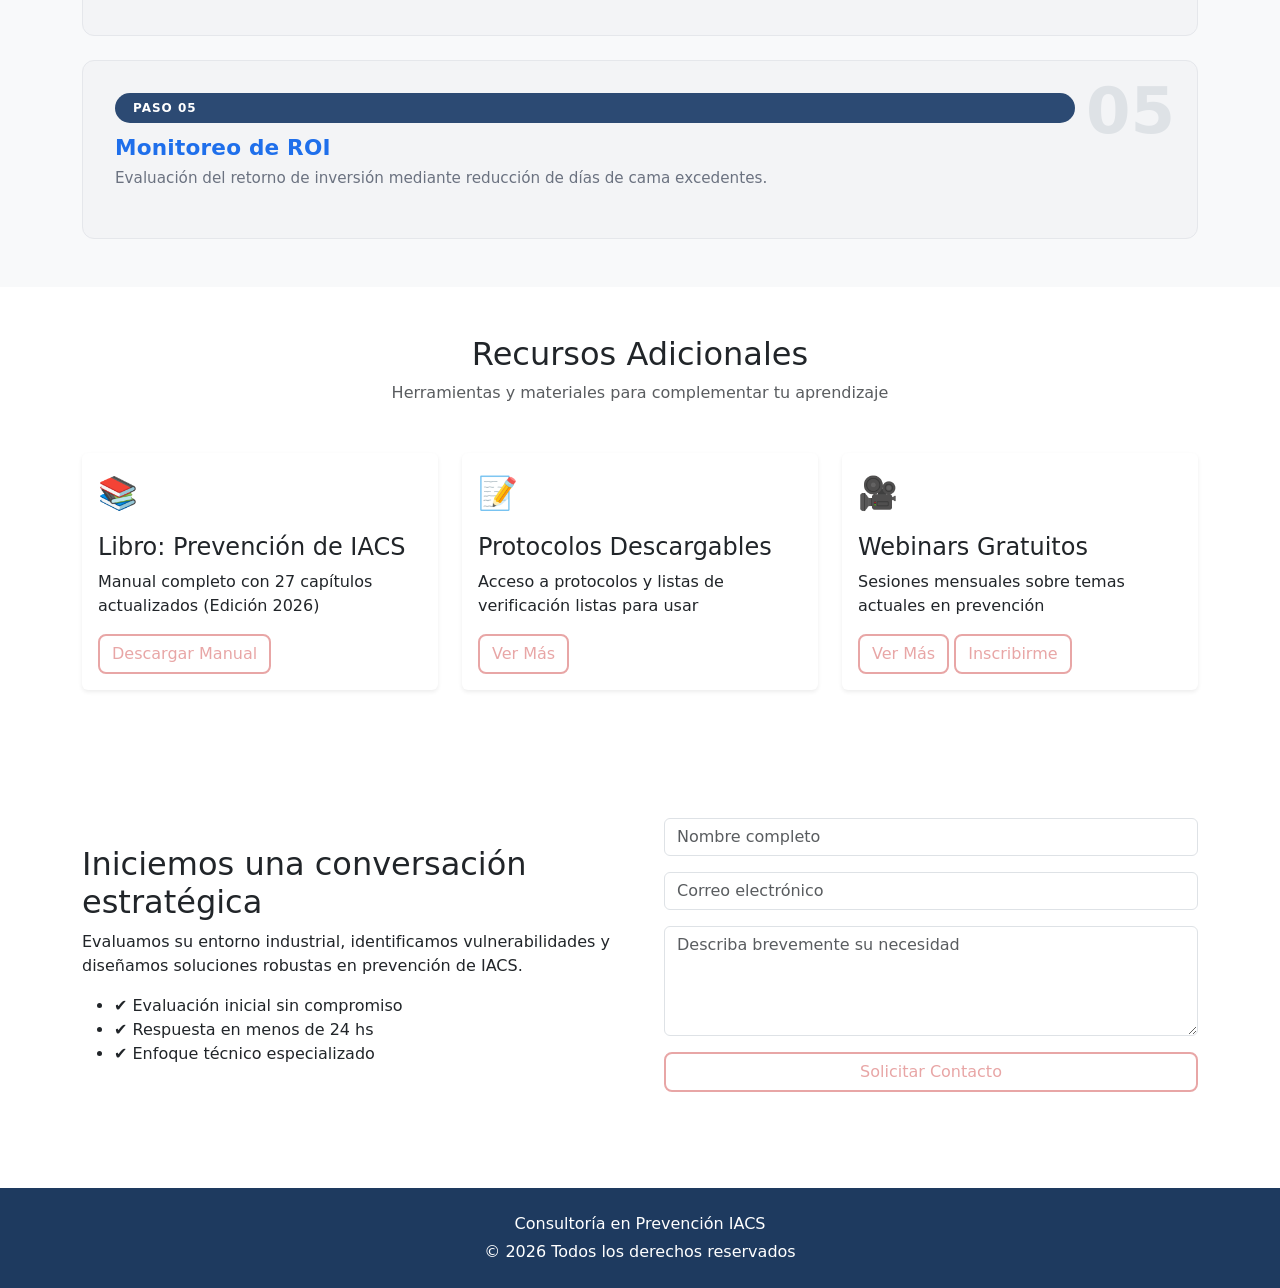
==== commit 1c4e72e1: "icono imagen linkedin" ====
--- a/index.html
+++ b/index.html
@@ -17,6 +17,9 @@
 <meta property="og:type" content="website">
 <meta property="og:url" content="https://rgconsultoria-iacs.com.ar/">
 <meta property="og:locale" content="es_AR">
+
+
+<link rel="icon" type="image/png" sizes="16x16" href="img/favicon.ico">
 
 <!-- Datos estructurados para Google -->
 <script type="application/ld+json">
@@ -76,30 +79,31 @@
 <!-- ================= NAVBAR ================= -->
 
 <nav class="navbar navbar-expand-lg navbar-dark sticky-top" style="background-color:#1e3a5f;">
-<div class="container">
-
-<a class="navbar-brand fw-bold" href="#">
-RG
-<small class="d-block fw-normal" style="font-size:0.65rem;">
-CONSULTORÍA<br>ESTRATÉGICA
-</small>
-</a>
-
-<button class="navbar-toggler" type="button" data-bs-toggle="collapse" data-bs-target="#navbarNav">
-<span class="navbar-toggler-icon"></span>
-</button>
-
-<div class="collapse navbar-collapse justify-content-end" id="navbarNav">
-<ul class="navbar-nav gap-lg-4">
-<li class="nav-item"><a class="nav-link" href="#inicio">Inicio</a></li>
-<li class="nav-item"><a class="nav-link" href="#servicios">Servicios</a></li>
-<li class="nav-item"><a class="nav-link" href="#sobre-mi">Sobre Mí</a></li>
-<li class="nav-item"><a class="nav-link" href="#proceso">Cómo Trabajo</a></li>
-<li class="nav-item"><a class="nav-link" href="#contacto">Contacto</a></li>
-</ul>
-</div>
-
-</div>
+  <div class="container">
+
+    <a class="navbar-brand" href="#">
+      <img src="img/logo rg.png" 
+           alt="RG Consultoría Estratégica" 
+           style="height: 50px;">
+    </a>
+
+    <button class="navbar-toggler" type="button" data-bs-toggle="collapse" data-bs-target="#navbarNav">
+      <span class="navbar-toggler-icon"></span>
+    </button>
+
+    <div class="collapse navbar-collapse justify-content-end" id="navbarNav">
+      <ul class="navbar-nav gap-lg-4">
+        <li class="nav-item"><a class="nav-link" href="#inicio">Inicio</a></li>
+        <li class="nav-item"><a class="nav-link" href="#servicios">Servicios</a></li>
+        <li class="nav-item"><a class="nav-link" href="#sobre-mi">Sobre Mí</a></li>
+        <li class="nav-item"><a class="nav-link" href="#proceso">Cómo Trabajo</a></li>
+        <li class="nav-item"><a class="nav-link" href="#contacto">Contacto</a></li>
+        <li class="nav-item"><a class="btn btn-outline-light ms-lg-3"  href="https://www.linkedin.com/in/rosa-gerez-reci"  target="_blank">
+        <i class="bi bi-linkedin me-1"></i> Linkedin </a></li>
+      </ul>
+    </div>
+
+  </div>
 </nav>
 
 <!-- ================= HERO ================= -->
@@ -347,9 +351,12 @@
 
       <!-- Imagen / Ícono -->
       <div class="col-lg-4 text-center">
-        <div class="display-1">
-          👩‍⚕️
-        </div>
+ <div class="col-lg-4 text-center">
+  <img src="img/foto_mejorada.jpg" 
+       alt="Consultora en Seguridad del Paciente"
+       class="img-fluid rounded shadow"
+       style="max-width: 280px;">
+</div>
       </div>
 
       <!-- Texto -->
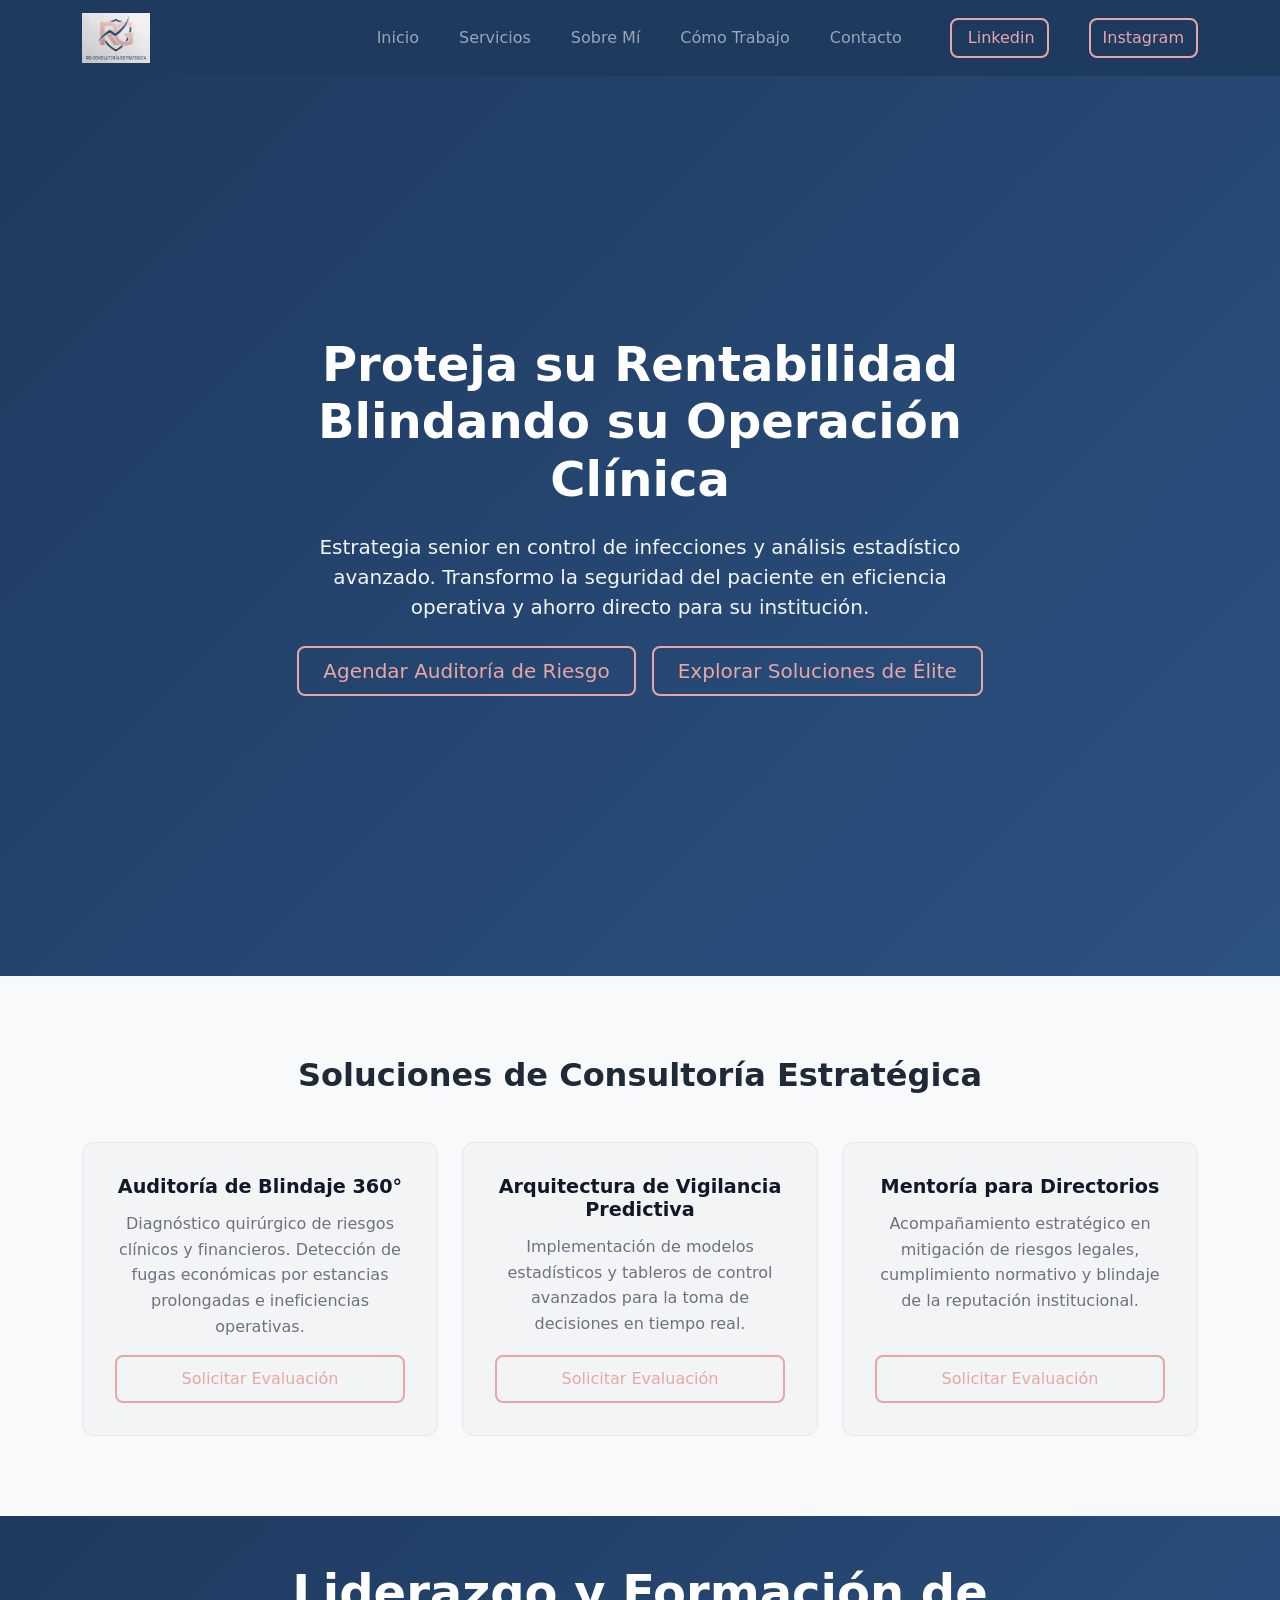
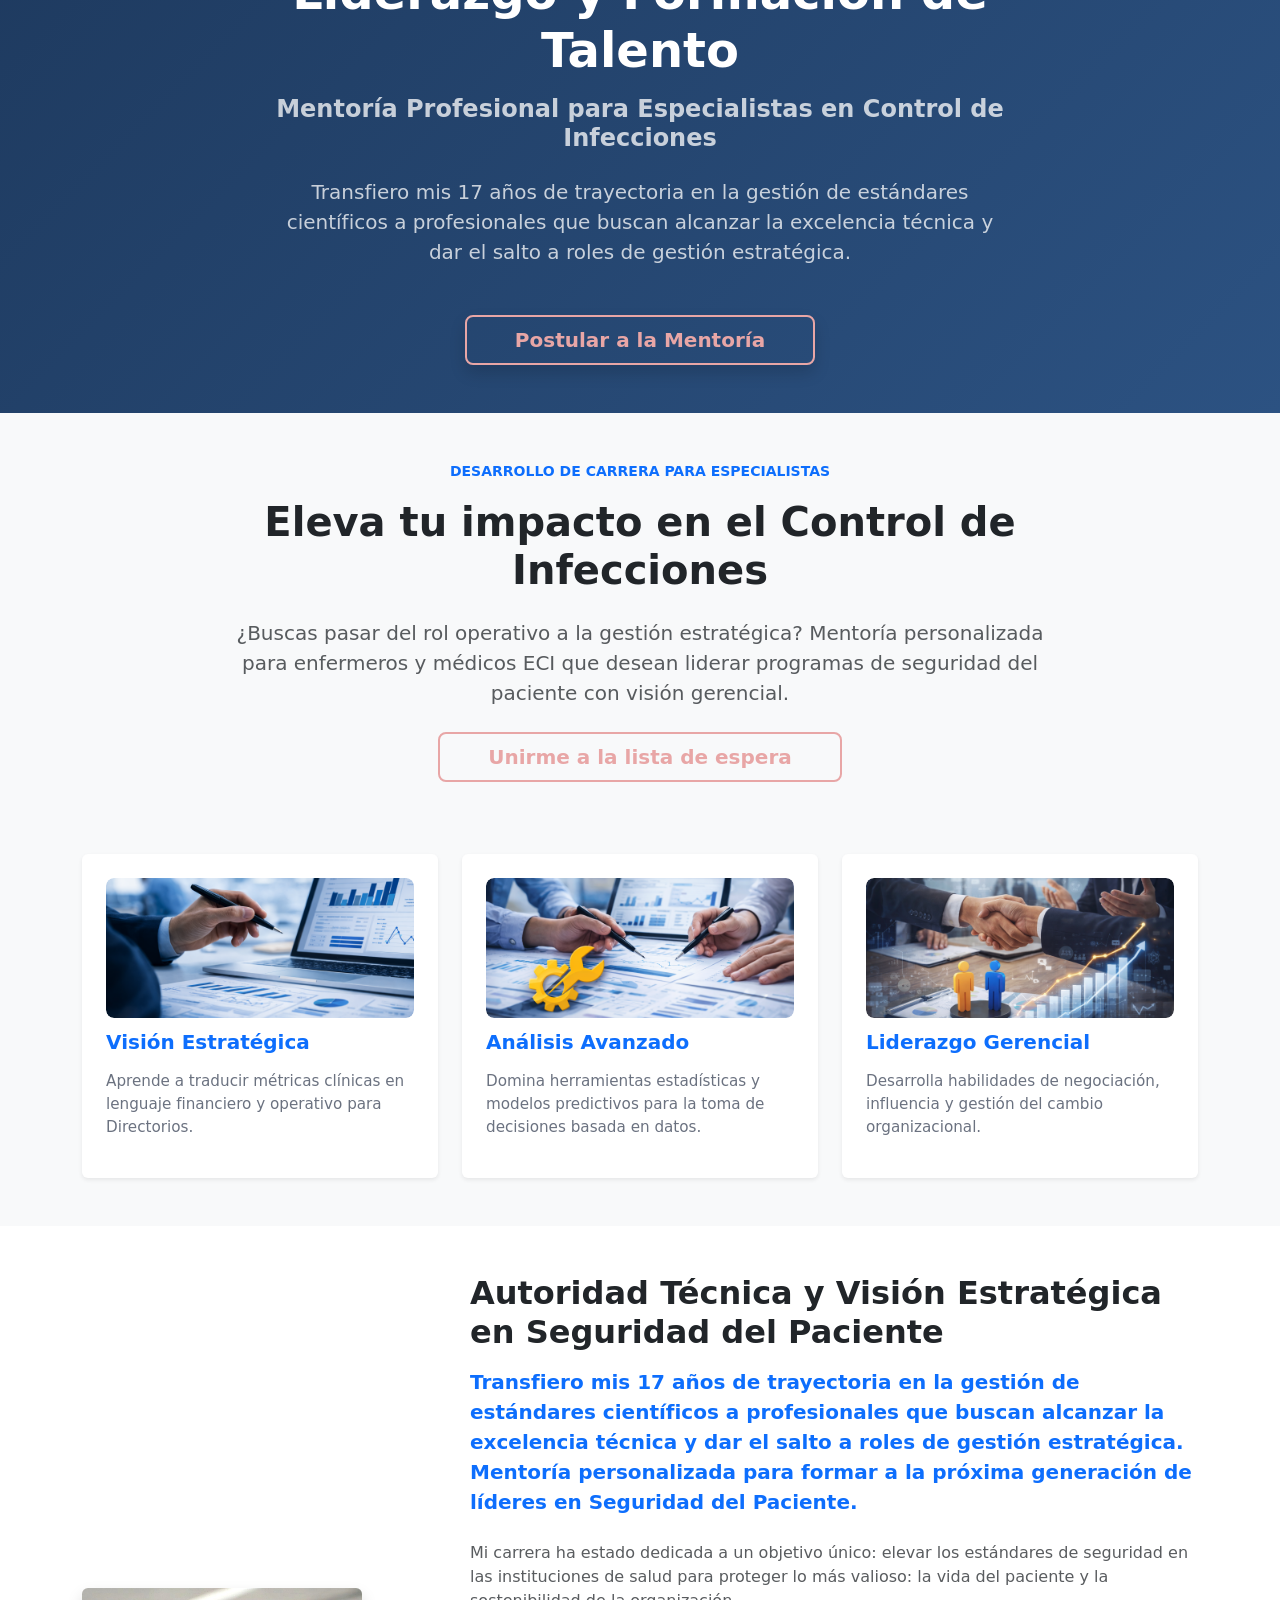
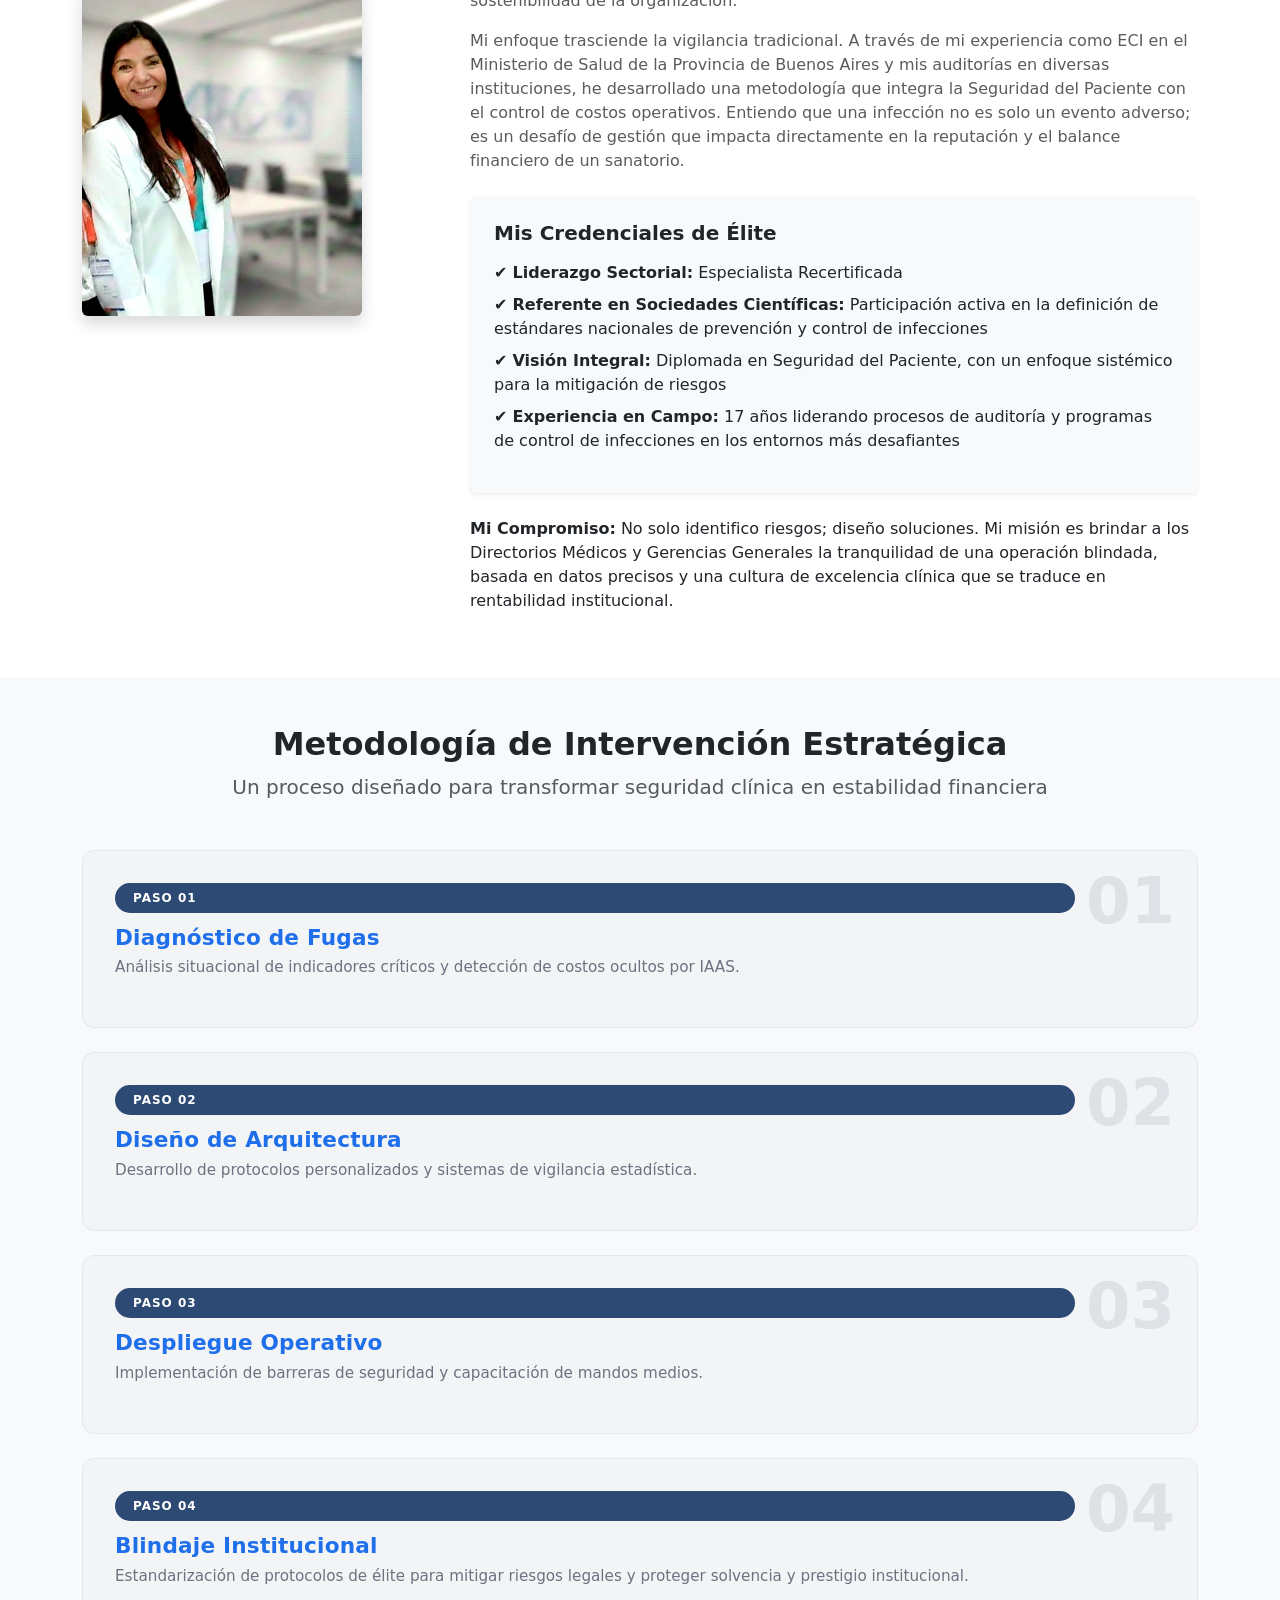
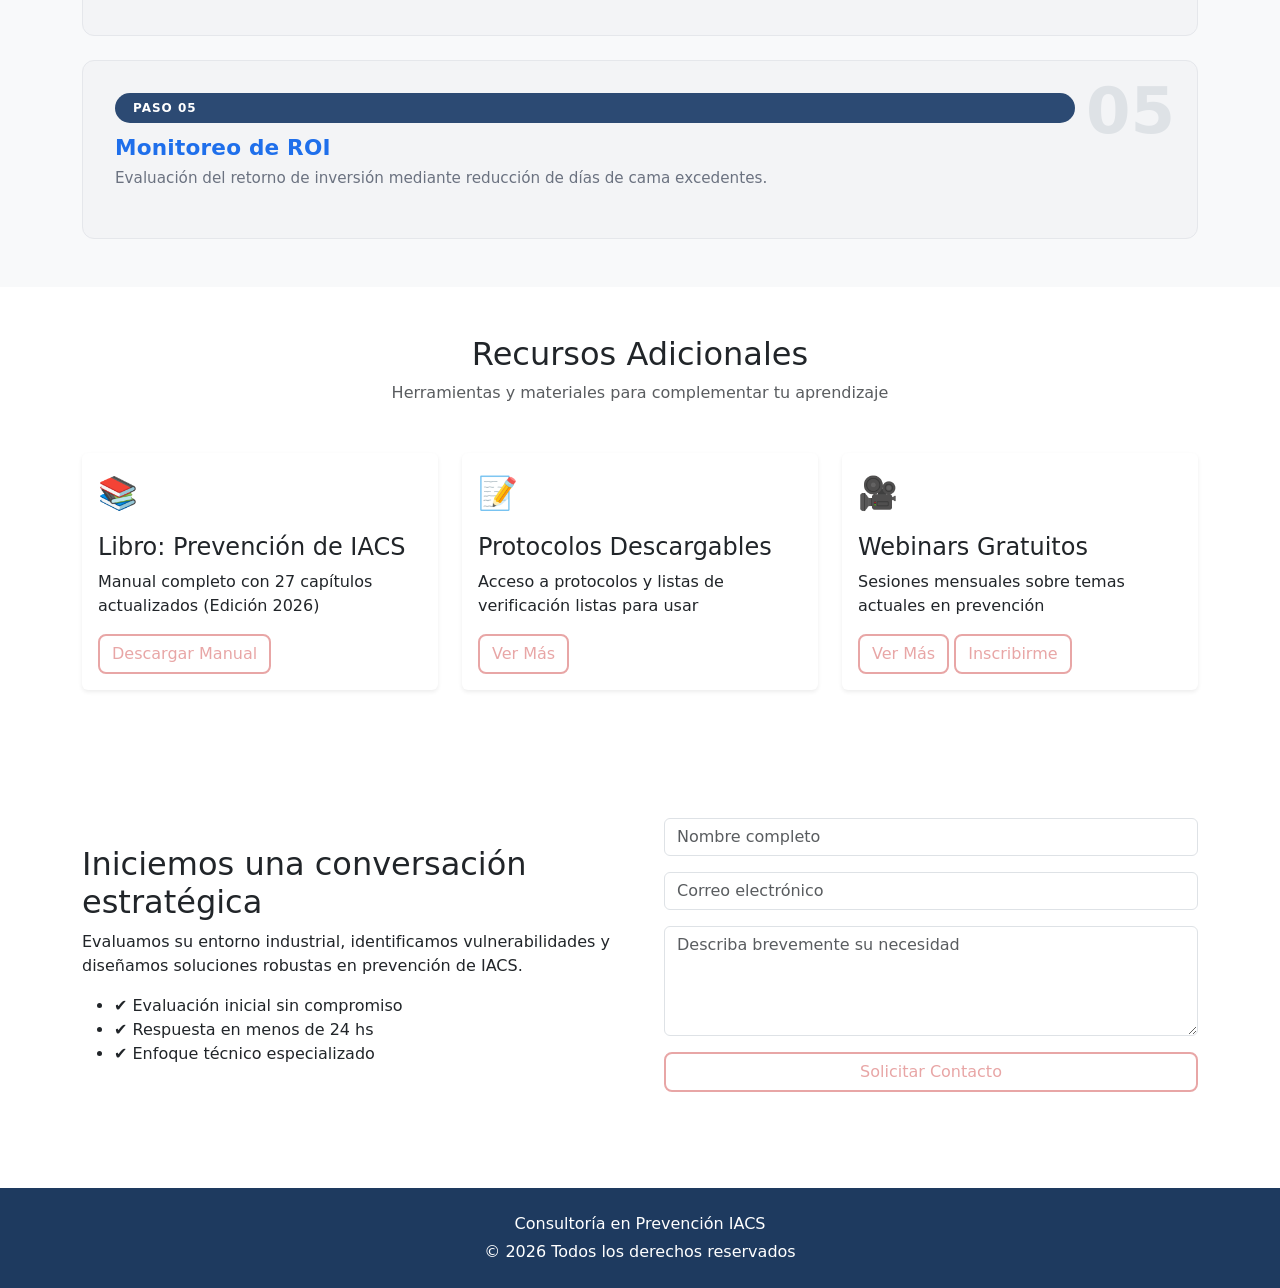
==== commit e99cb6d2: "IG" ====
--- a/index.html
+++ b/index.html
@@ -100,6 +100,8 @@
         <li class="nav-item"><a class="nav-link" href="#contacto">Contacto</a></li>
         <li class="nav-item"><a class="btn btn-outline-light ms-lg-3"  href="https://www.linkedin.com/in/rosa-gerez-reci"  target="_blank">
         <i class="bi bi-linkedin me-1"></i> Linkedin </a></li>
+        <li class="nav-item"><a class="btn btn-outline-light ms-lg-3" href="https://www.instagram.com/rg_consultoria.iacs/" target="_blank">
+        <i class="bi bi-instagram"></i> Instagram  </a> </li>
       </ul>
     </div>
 
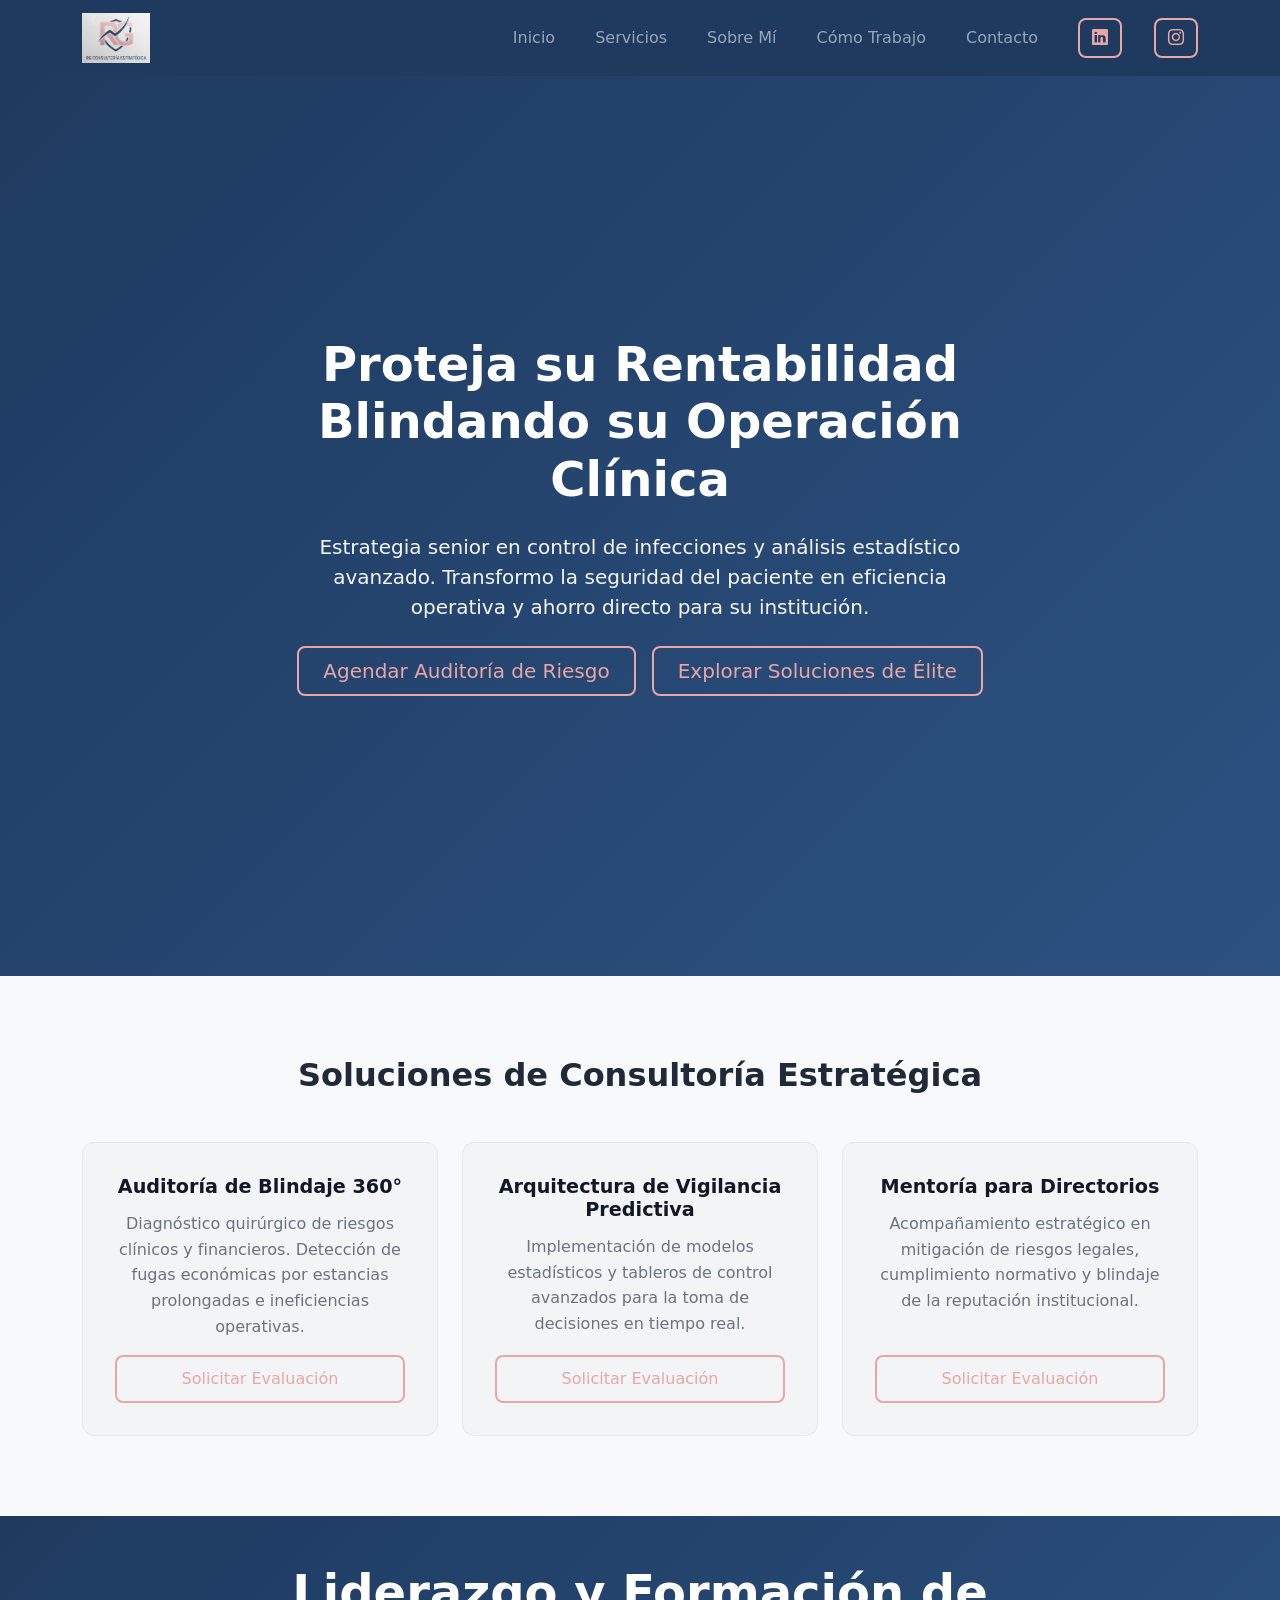
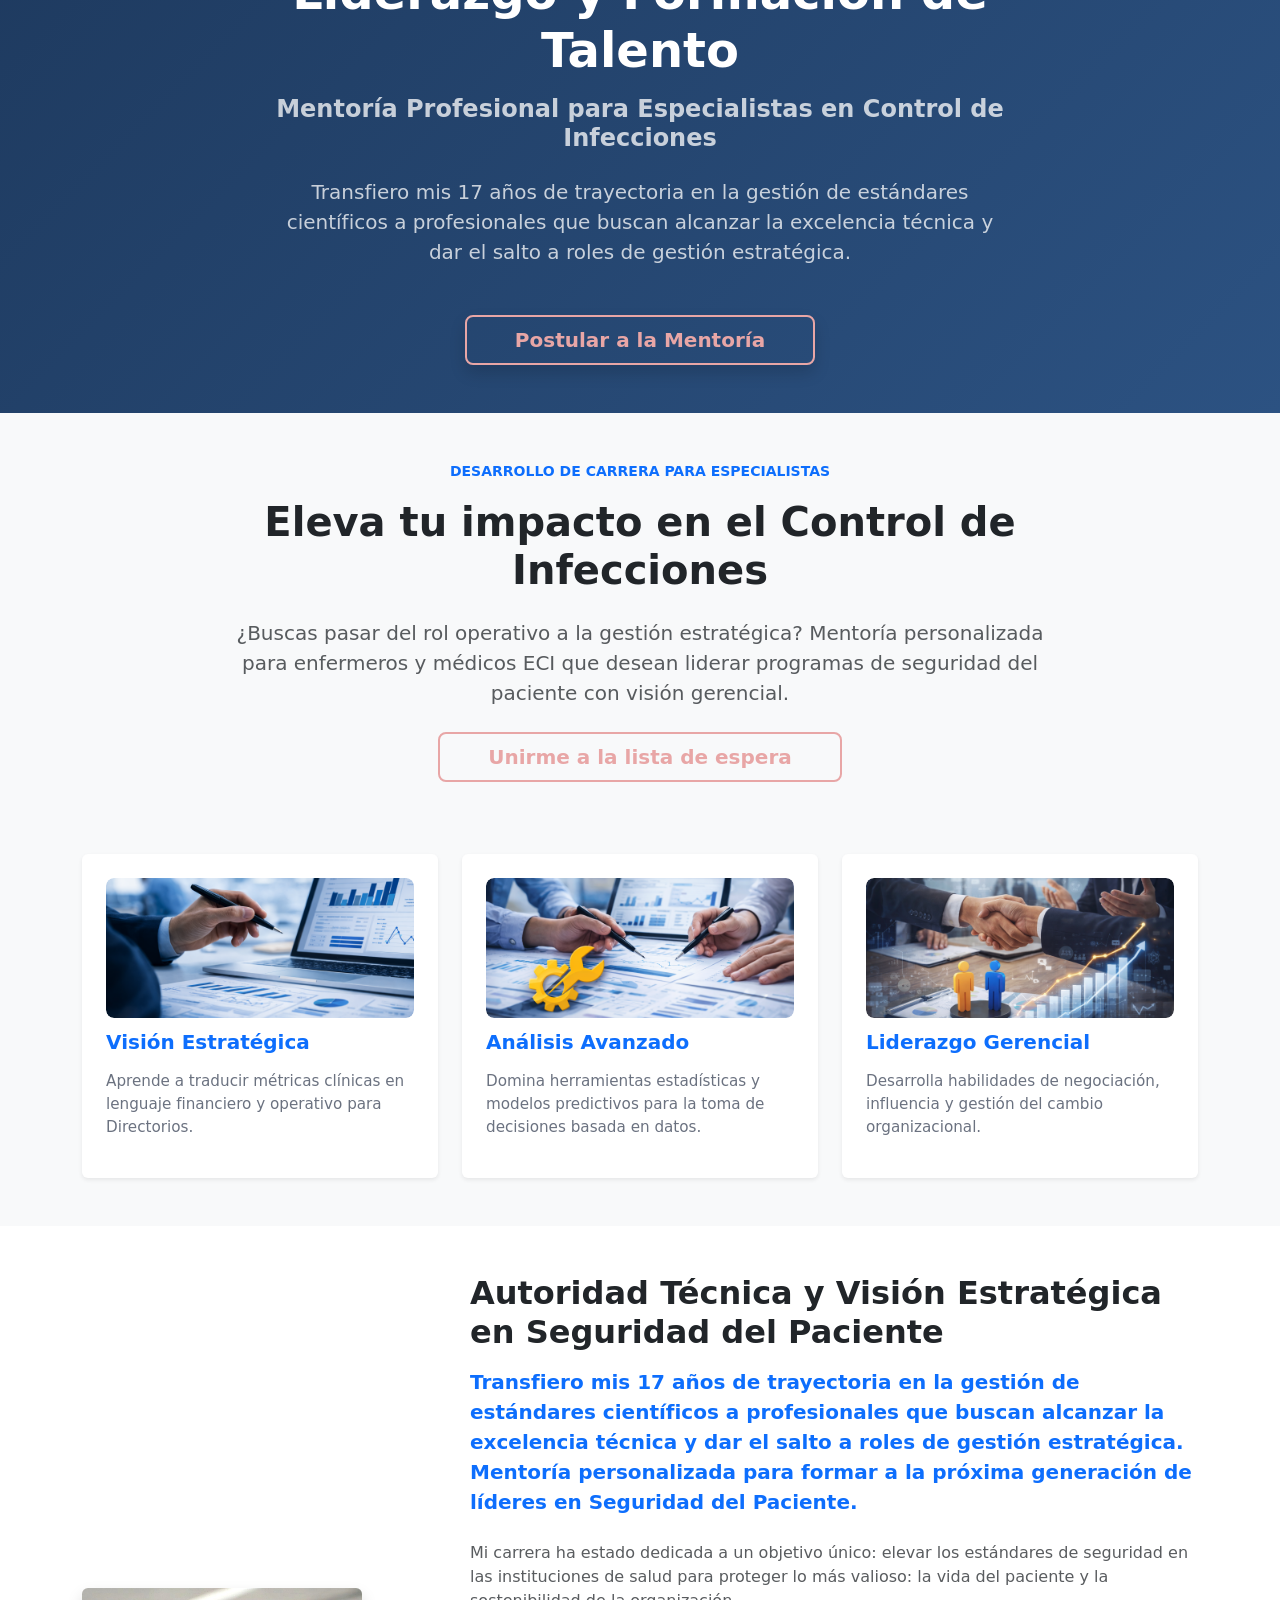
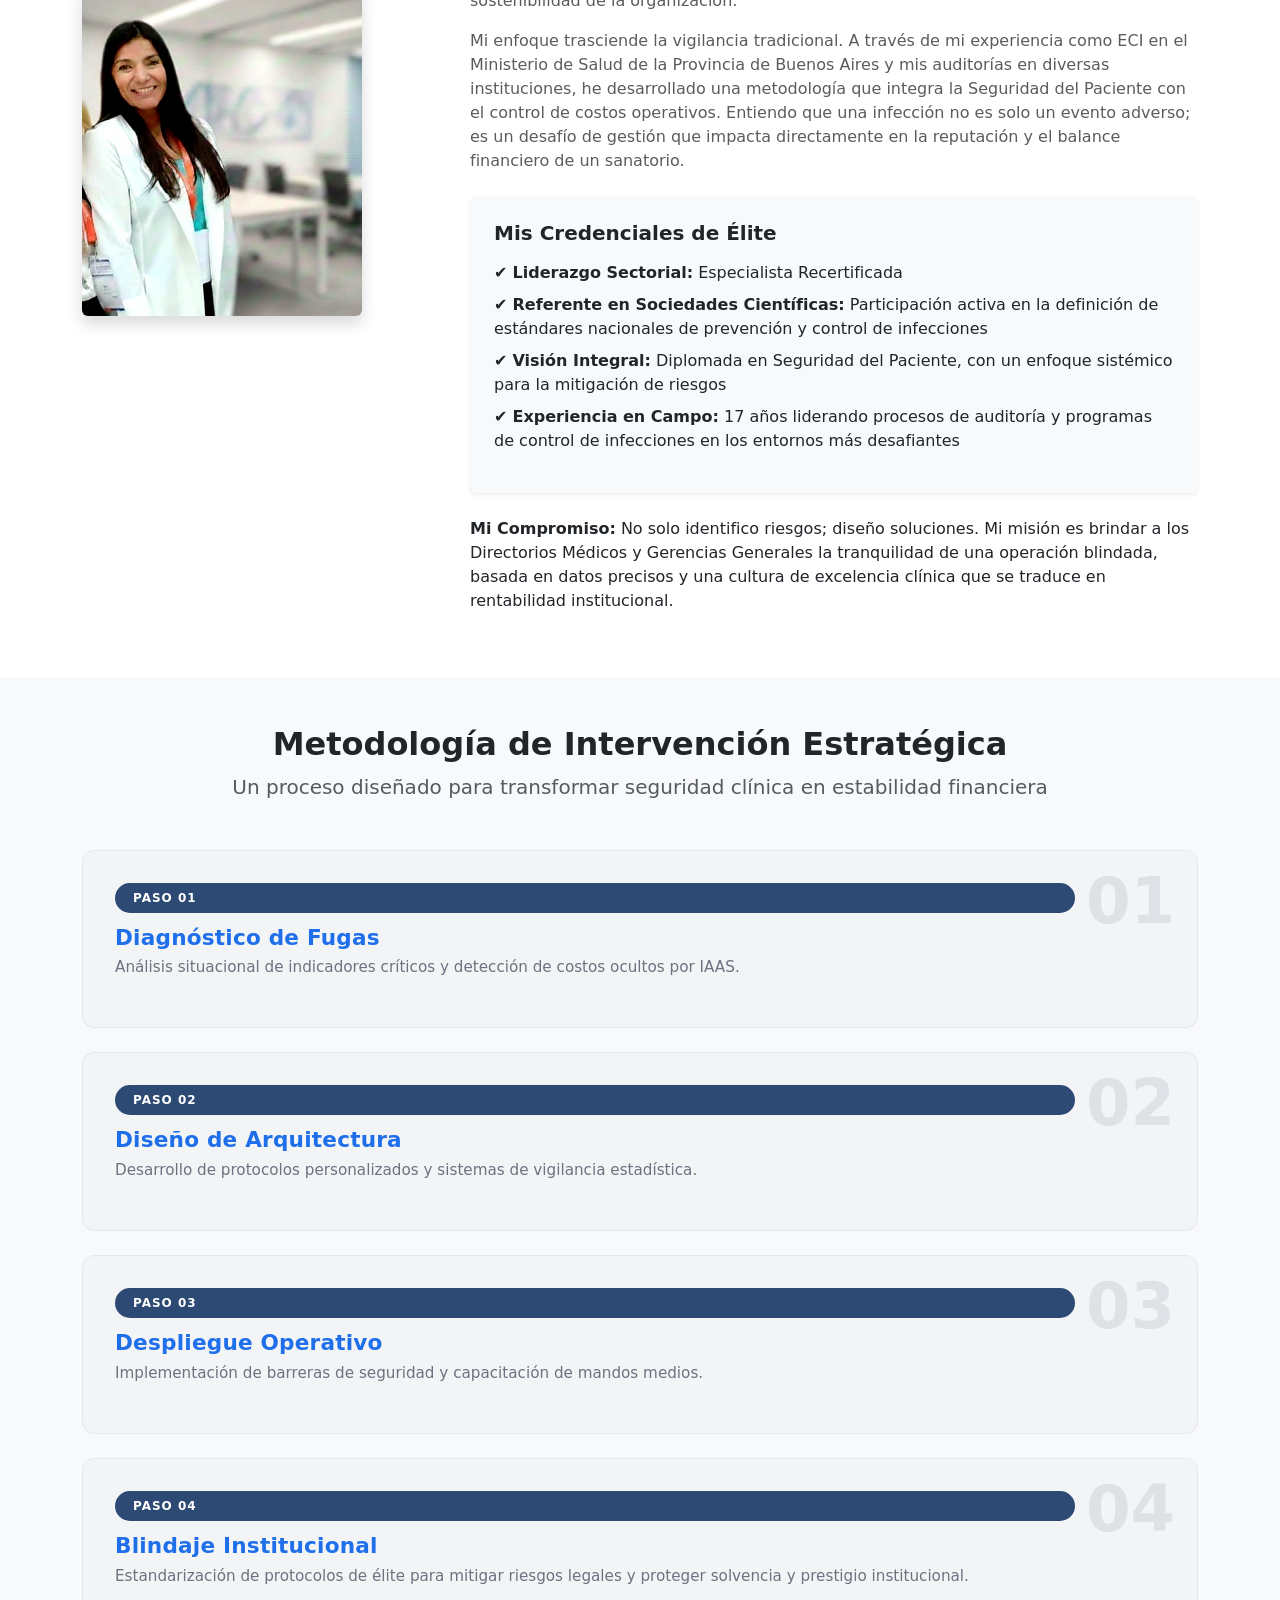
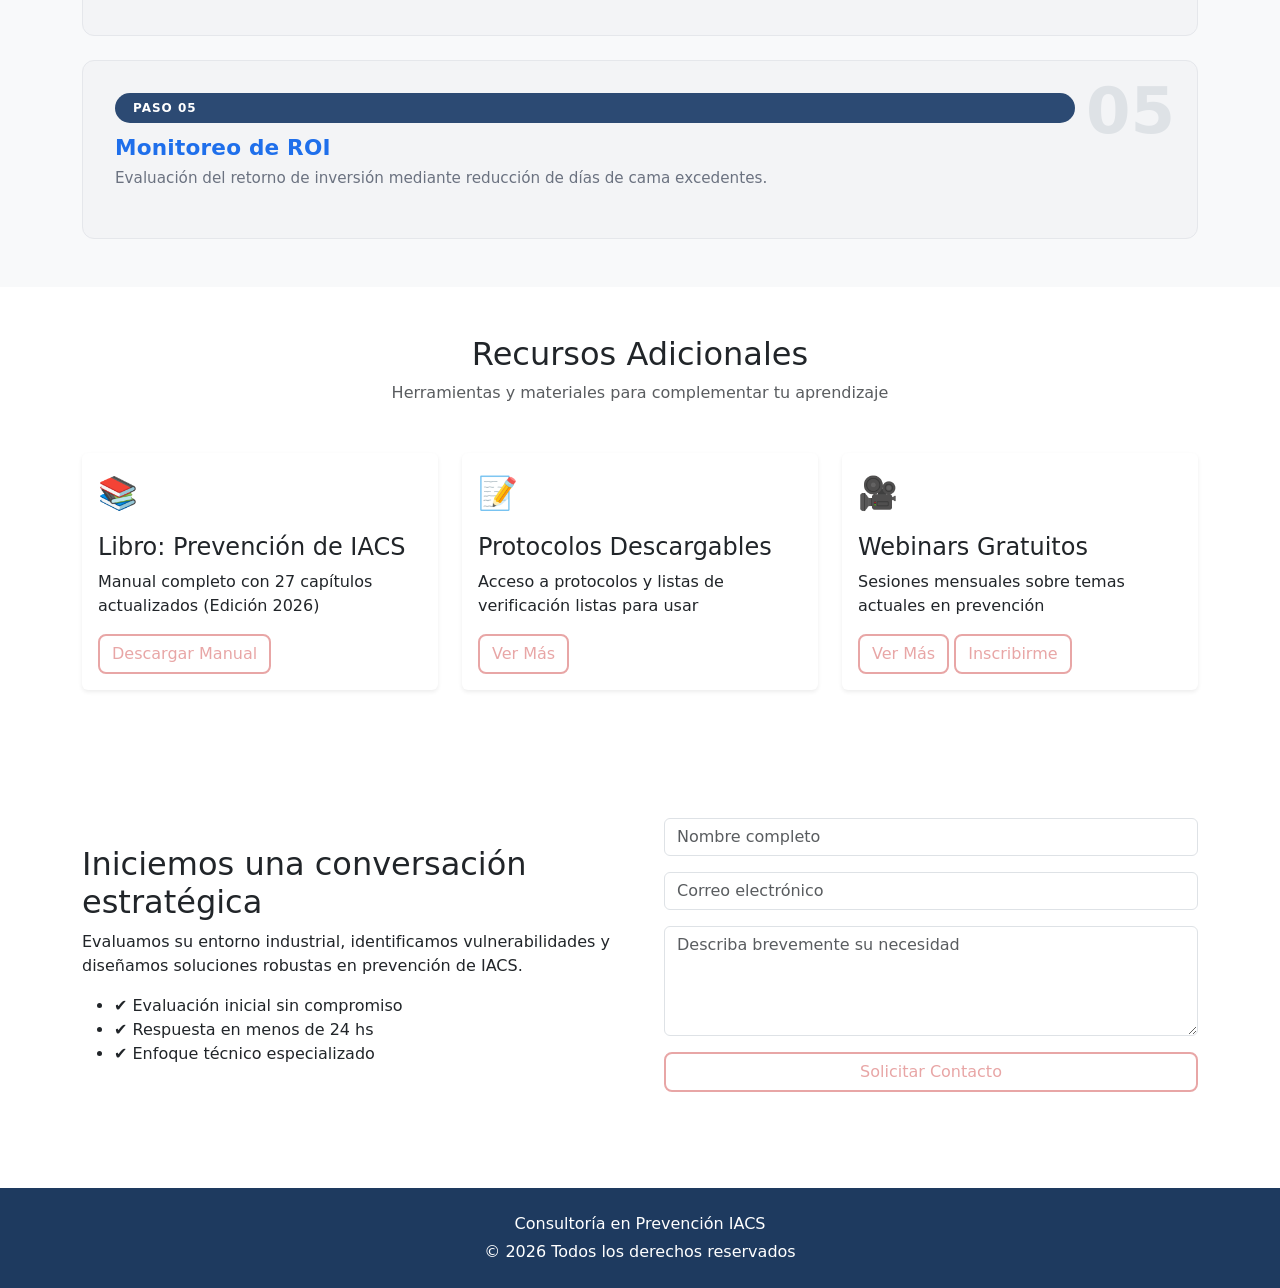
==== commit f1788c00: "IG y Li icons" ====
--- a/index.html
+++ b/index.html
@@ -1,6 +1,15 @@
 <!DOCTYPE html>
 <html lang="es">
 <head>
+ <!-- Google tag (gtag.js) -->
+<script async src="https://www.googletagmanager.com/gtag/js?id=G-GMNDNRHCBT"></script>
+<script>
+  window.dataLayer = window.dataLayer || [];
+  function gtag(){dataLayer.push(arguments);}
+  gtag('js', new Date());
+
+  gtag('config', 'G-GMNDNRHCBT');
+</script>
 <meta charset="UTF-8">
 <meta name="viewport" content="width=device-width, initial-scale=1.0">
 
@@ -47,6 +56,7 @@
 
 <!-- Bootstrap -->
 <link href="https://cdn.jsdelivr.net/npm/bootstrap@5.3.3/dist/css/bootstrap.min.css" rel="stylesheet">
+<link href="https://cdn.jsdelivr.net/npm/bootstrap-icons@1.11.3/font/bootstrap-icons.css" rel="stylesheet">
 
 <!-- Tu CSS -->
 <link rel="stylesheet" href="styles.css">
@@ -98,10 +108,10 @@
         <li class="nav-item"><a class="nav-link" href="#sobre-mi">Sobre Mí</a></li>
         <li class="nav-item"><a class="nav-link" href="#proceso">Cómo Trabajo</a></li>
         <li class="nav-item"><a class="nav-link" href="#contacto">Contacto</a></li>
-        <li class="nav-item"><a class="btn btn-outline-light ms-lg-3"  href="https://www.linkedin.com/in/rosa-gerez-reci"  target="_blank">
-        <i class="bi bi-linkedin me-1"></i> Linkedin </a></li>
-        <li class="nav-item"><a class="btn btn-outline-light ms-lg-3" href="https://www.instagram.com/rg_consultoria.iacs/" target="_blank">
-        <i class="bi bi-instagram"></i> Instagram  </a> </li>
+        <li class="nav-item"><a class="btn btn-outline-light ms-lg-2" href="https://www.linkedin.com/in/rosa-gerez-reci"
+     target="_blank"> <i class="bi bi-linkedin"></i></a></li>
+        <li class="nav-item"><a class="btn btn-outline-light ms-lg-2"href="https://www.instagram.com/rg_consultoria.iacs/" 
+     target="_blank"><i class="bi bi-instagram"></i></a></li>
       </ul>
     </div>
 
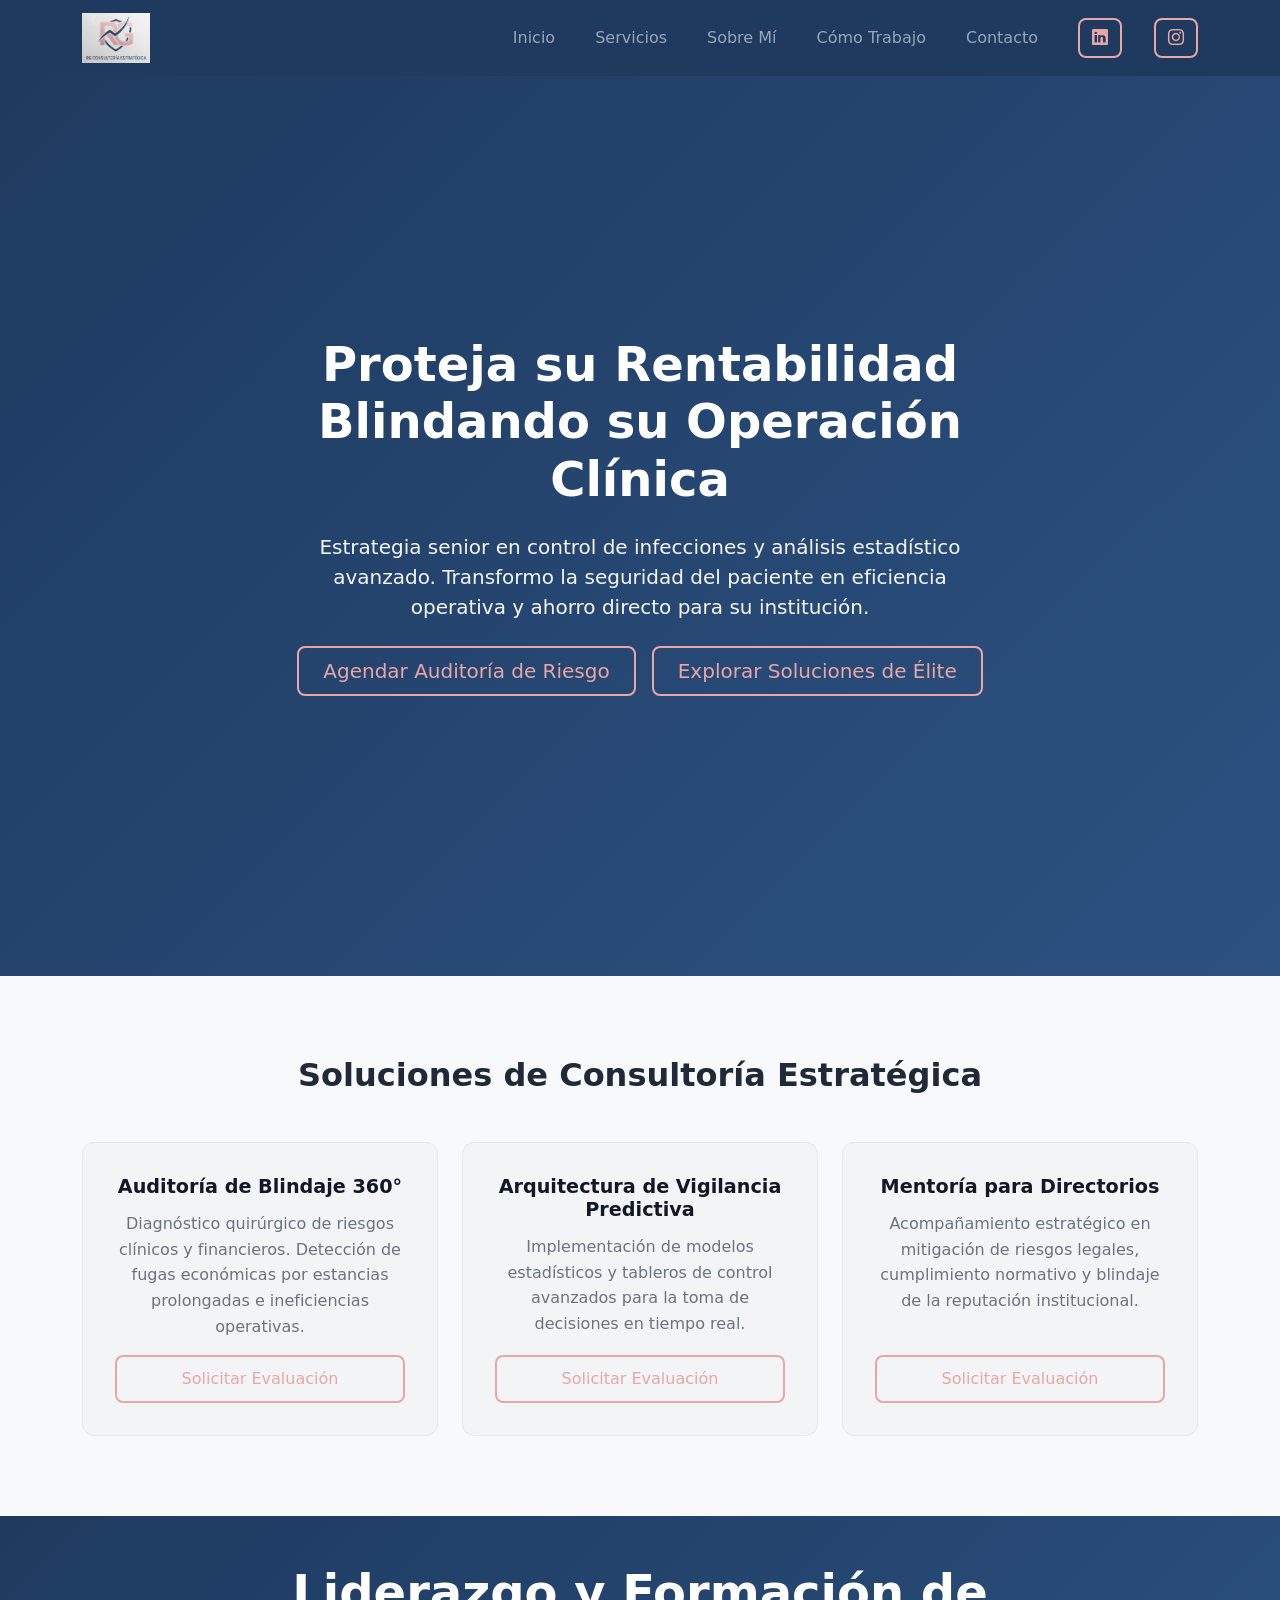
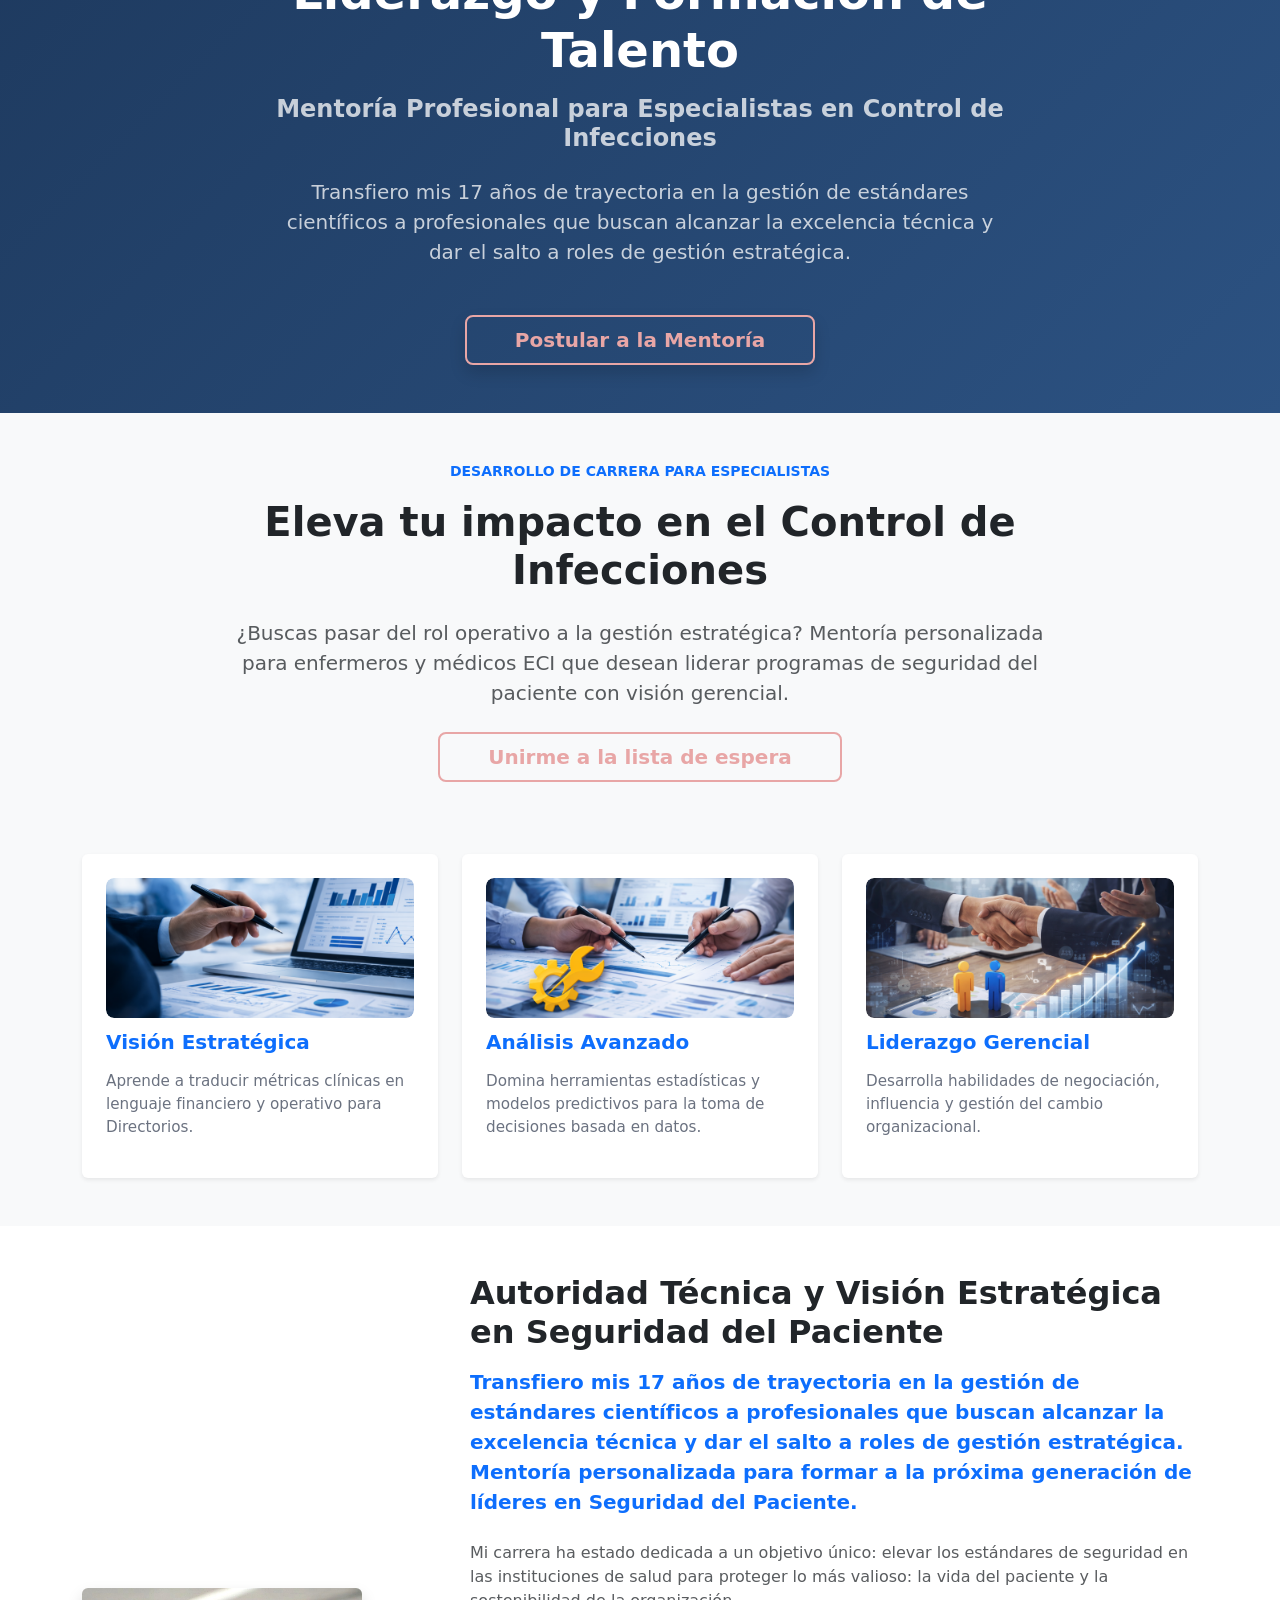
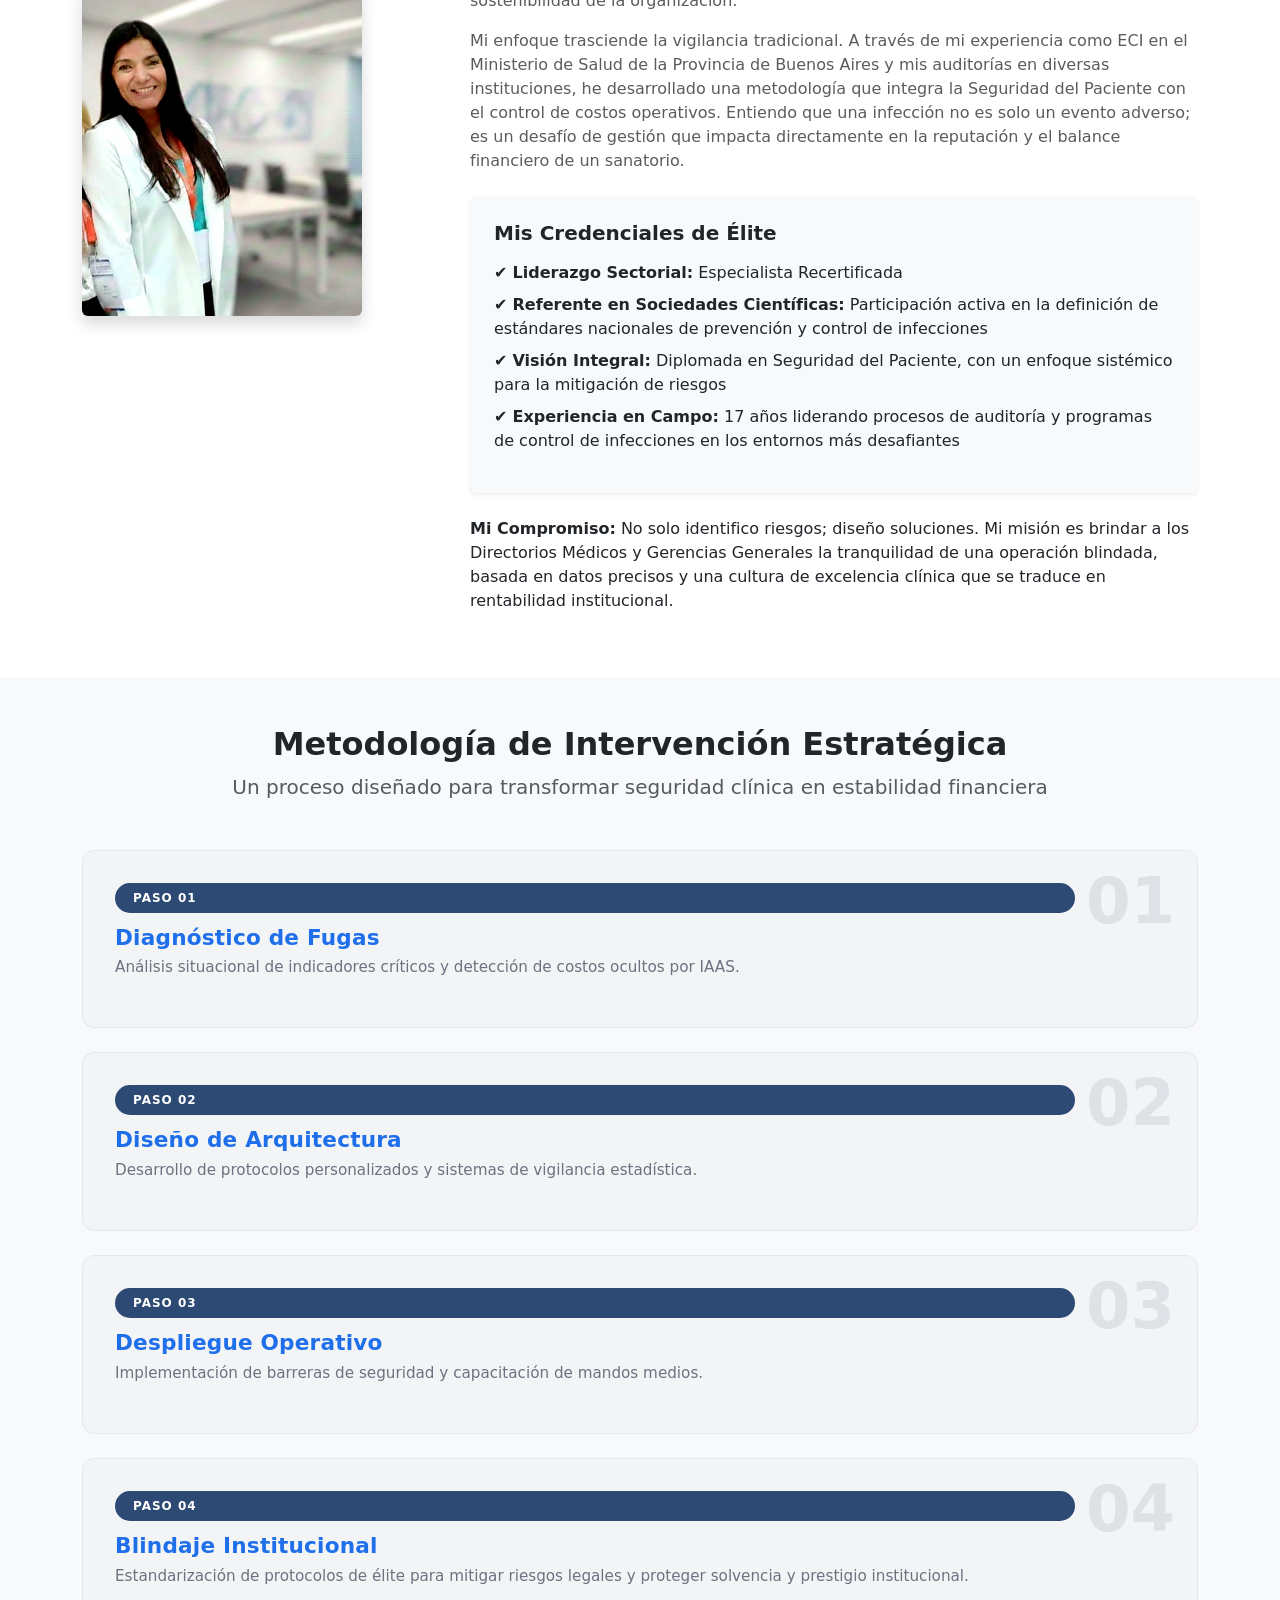
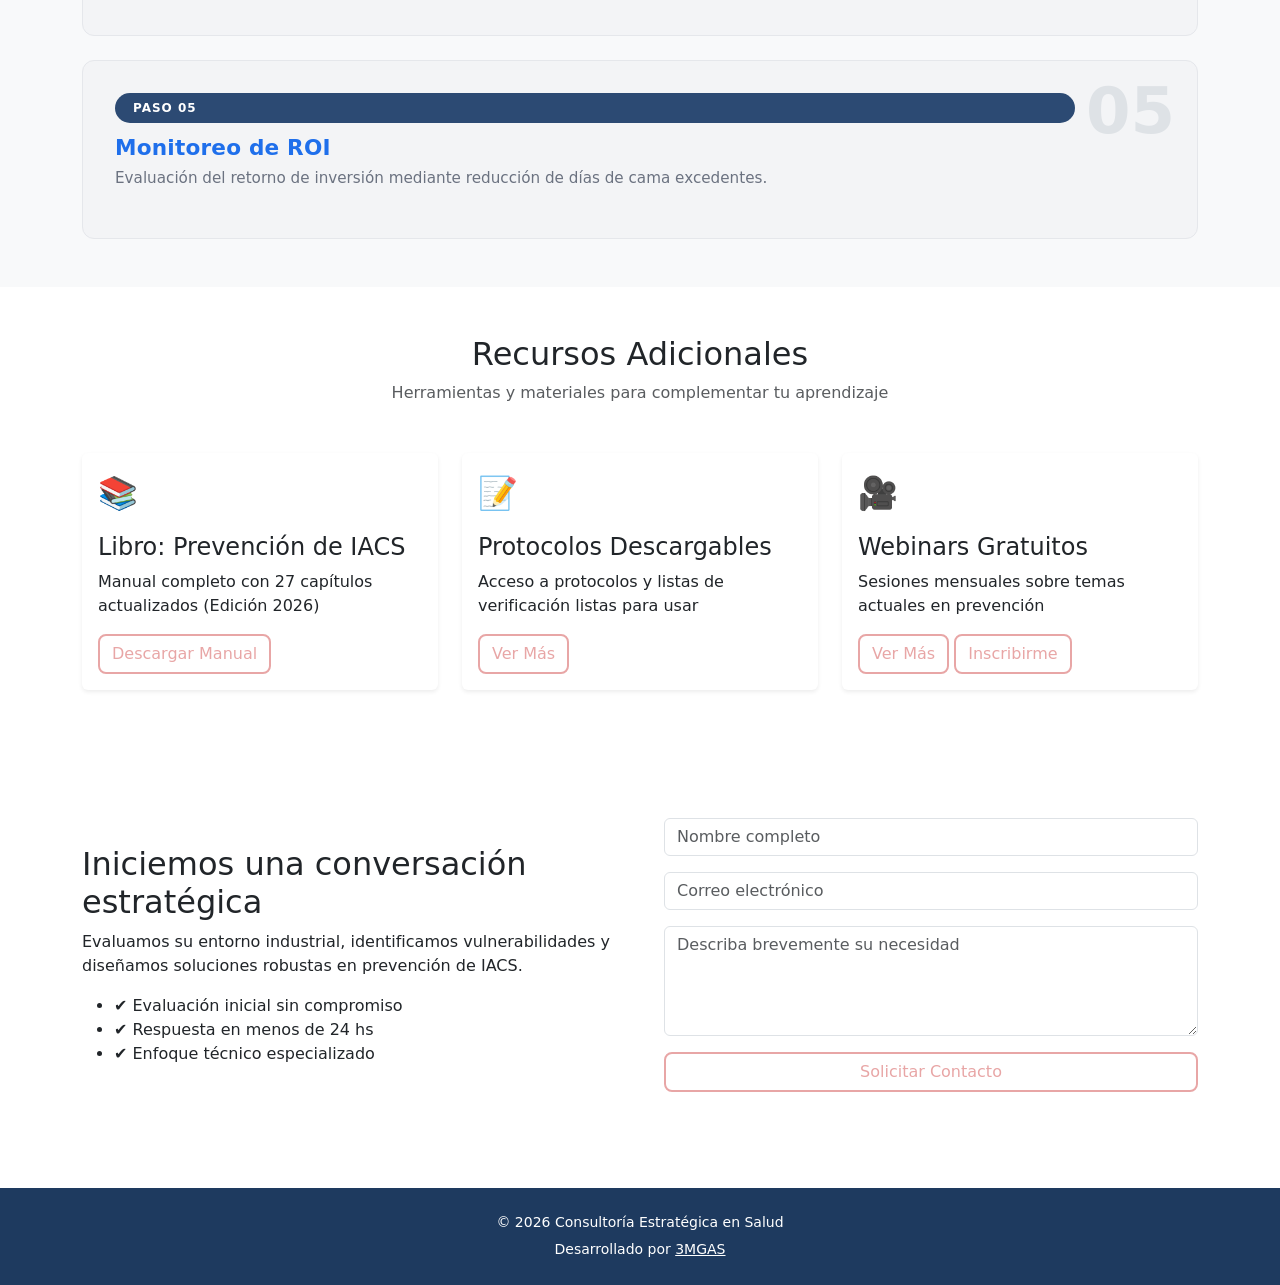
==== commit c23d33c4: "mailto 3mgas" ====
--- a/index.html
+++ b/index.html
@@ -110,7 +110,7 @@
         <li class="nav-item"><a class="nav-link" href="#contacto">Contacto</a></li>
         <li class="nav-item"><a class="btn btn-outline-light ms-lg-2" href="https://www.linkedin.com/in/rosa-gerez-reci"
      target="_blank"> <i class="bi bi-linkedin"></i></a></li>
-        <li class="nav-item"><a class="btn btn-outline-light ms-lg-2"href="https://www.instagram.com/rg_consultoria.iacs/" 
+        <li class="nav-item"><a class="btn btn-outline-light ms-lg-2"href="https://www.instagram.com/rg_consultoria_iacs/" 
      target="_blank"><i class="bi bi-instagram"></i></a></li>
       </ul>
     </div>
@@ -666,11 +666,22 @@
 
 <!-- ================= FOOTER ================= -->
 
-<footer class="footer py-4 text-center">
-<div class="container">
-<p class="mb-1">Consultoría en Prevención IACS</p>
-<p class="mb-0">© 2026 Todos los derechos reservados</p>
-</div>
+<footer class="text-center py-4" style="background:#1e3a5f; color:white;">
+  <div class="container">
+
+    <small class="d-block mb-1">
+      © 2026 Consultoría Estratégica en Salud
+    </small>
+
+    <small>
+      Desarrollado por 
+      <a href="mailto:marianomuracegas@gmail.com?subject=Consulta%20desde%20la%20web" 
+         class="text-white text-decoration-underline">
+         3MGAS
+      </a>
+    </small>
+
+  </div>
 </footer>
 
 <script src="https://cdn.jsdelivr.net/npm/bootstrap@5.3.2/dist/js/bootstrap.bundle.min.js"></script>
